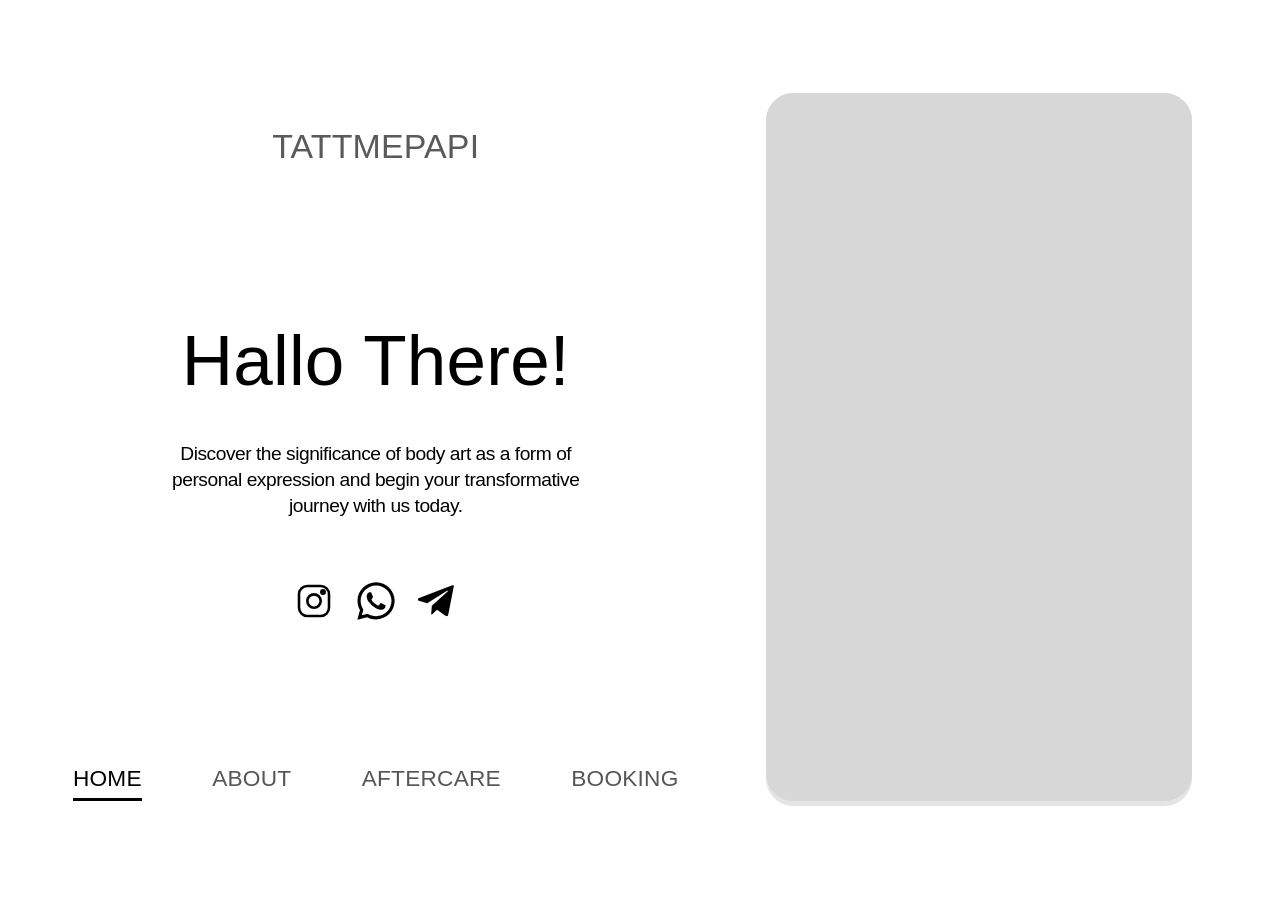
==== index.html @ da19a178 "layout" ====
<!DOCTYPE html>
<html lang="en">
<head>
  <meta charset="UTF-8" />
  <meta name="viewport" content="width=device-width, initial-scale=1" />

  <title>TATTMEPAPI | Tattoo Studio</title>

  <meta
    name="description"
    content="TAT TME PAPI — Tattoo studio. Discover body art as a form of personal expression."
  />

  <!-- Fonts: heading/body -->
  <link rel="preconnect" href="https://fonts.googleapis.com">
  <link rel="preconnect" href="https://fonts.gstatic.com" crossorigin>

  <link
    href="https://fonts.googleapis.com/css2?family=Inter:wght@400;500;600;700;800;900&family=Oswald:wght@500;600;700&display=swap"
    rel="stylesheet"
  >

  <link rel="stylesheet" href="styles/main.css" />
  <link rel="stylesheet" href="styles/mobile.css">
</head>

<body>
  <main class="home-page">
    <section class="home-layout">
      <!-- Left content -->
      <div class="home-content">
        <p class="brand-name">TATTMEPAPI</p>

        <div class="home-copy">
          <h1>
            Hallo There!
          </h1>

          <p class="intro-text">
            Discover the significance of body art as a form of<br class="desktop-break">
            personal expression and begin your transformative<br class="desktop-break">
            journey with us today.
          </p>

          <div class="social-links" aria-label="Social media links">
            <!-- Replace the placeholder links with real accounts -->
            <a
              href="https://instagram.com/tattmepapi"
              target="_blank"
              rel="noopener"
              aria-label="Visit TATTMEPAPI on Instagram"
            >
              <svg viewBox="0 0 24 24" aria-hidden="true">
                <rect x="3" y="3" width="18" height="18" rx="5"></rect>
                <circle cx="12" cy="12" r="4"></circle>
                <circle cx="17.4" cy="6.6" r="1"></circle>
              </svg>
            </a>

<a
  href="https://wa.me/6580715440"
  target="_blank"
  rel="noopener"
  aria-label="Message TATTMEPAPI on WhatsApp"
>
  <img
    class="social-icon-image whatsapp-image"
    src="svg/whatsapp-svgrepo-com.svg"
    alt=""
  />
</a>

            <a
              href="https://t.me/papisonlyfans"
              target="_blank"
              rel="noopener"
              aria-label="Message TATTMEPAPI on Telegram"
            >
              <svg viewBox="0 0 24 24" aria-hidden="true">
                <path d="M21.4 3.6 18.2 20c-.2 1.1-.8 1.4-1.7.9l-5.1-3.7-2.5 2.4c-.3.3-.5.5-1 .5l.4-5.2 9.5-8.6c.4-.4-.1-.6-.6-.3L5.5 13.4.5 11.8c-1.1-.4-1.1-1.1.2-1.6L20.2 2.7c.9-.3 1.7.2 1.2.9Z"></path>
              </svg>
            </a>
          </div>
        </div>

        <nav class="home-nav" aria-label="Main navigation">
          <a class="active" href="index.html">Home</a>
          <a href="about.html">About</a>
          <a href="aftercare.html">Aftercare</a>
          <a href="booking.html">Booking</a>
        </nav>
      </div>

      <!-- Right video -->
      <div class="video-card">
        <video
          id="tattooVideo"
          class="tattoo-video"
          autoplay
          muted
          loop
          playsinline
          poster="images/video-poster.jpg"
        >
          <source src="videos/tattooing.mp4" type="video/mp4" />
          Your browser does not support embedded videos.
        </video>
      </div>
    </section>
  </main>

  <dialog class="nz-notice" id="nzNotice" aria-labelledby="nzNoticeTitle">
  <div class="nz-notice-inner">
    <form method="dialog">
      <button class="nz-notice-close" type="submit" aria-label="Close notice">
        &times;
      </button>
    </form>

    <p class="nz-notice-label">A little update</p>
    <h2 id="nzNoticeTitle">Hi from New Zealand!</h2>

    <p>
      Hi guys! I am in New Zealand right now! Probably playing with sheep,
      eating meat pies, and finally separating myself from the distractions
      I have back at home — aka my 2.5k hours of playing Overwatch on Moira
      alone. Hopefully I’ll be a better person with more willpower and
      self-control when I come back lolol.
    </p>

    <p>
      <strong>Bookings will open in June 2027.</strong> Please keep a lookout
      then! Meanwhile, if y’all would like to get tattooed, please check out
      my studio artists:
    </p>

    <div class="nz-notice-artists">
      <a href="https://www.instagram.com/dayahisdead?igsh=MThib3ZqdHM1bGdjdQ=="
         target="_blank" rel="noopener noreferrer">@dayahisdead</a>
      <a href="https://www.instagram.com/est.tart?igsh=MzVtYmZhOXJqazhs"
         target="_blank" rel="noopener noreferrer">@est.tart</a>
      <a href="https://www.instagram.com/ronsoon.tattoo?igsh=MW1nbnphbWJlaTM1MQ=="
         target="_blank" rel="noopener noreferrer">@ronsoon.tattoo</a>
    </div>

    <form method="dialog">
      <button class="nz-notice-done" type="submit">Got it</button>
    </form>
  </div>
</dialog>

  <script src="scripts/main.js"></script>
<script>
  const nzNotice = document.getElementById("nzNotice");
  const navigation = performance.getEntriesByType("navigation")[0];

  if (nzNotice && navigation?.type === "reload") {
    nzNotice.showModal();
  }
</script>
</body>
</html>
---- styles/main.css ----
:root {
  --page-bg: #fff;
  --black: #000;
  --dark-grey: #5a5a5a;
  --nav-grey: #565656;
  --canvas-width: 1920px;
}

* {
  box-sizing: border-box;
}

html,
body {
  min-width: 320px;
  min-height: 100%;
  margin: 0;
}

body {
  overflow-x: hidden;
  background: var(--page-bg);
  color: var(--black);
  font-family: "DM Sans", Arial, sans-serif;
  -webkit-font-smoothing: antialiased;
}

/* HOME PAGE */

.home-page {
  width: 100%;
  min-height: 100vh;
}

.home-layout {
  display: grid;
  grid-template-columns: 925fr 700fr;
  column-gap: 130px;
  width: min(100%, var(--canvas-width));
  min-height: 100vh;
  margin: 0 auto;
  padding:
    clamp(42px, 5.8vh, 63px)
    clamp(40px, 5.7vw, 110px)
    clamp(48px, 6.5vh, 70px);
}

.home-content {
  display: grid;
  grid-template-rows: auto 1fr auto;
  align-items: start;
  min-width: 0;
  padding: 78px 0 52px;
  text-align: center;
}

.brand-name,
.home-nav,
.home-nav a {
  font-family: "Anton", Impact, sans-serif;
  font-weight: 400;
  text-transform: uppercase;
}

.brand-name {
  justify-self: center;
  margin: 0;
  color: var(--dark-grey);
  font-size: clamp(2rem, 2.65vw, 3rem);
  letter-spacing: 0.005em;
  line-height: 1;
}

.home-copy {
  align-self: center;
  justify-self: center;
  width: 100%;
  margin-top: 48px;
  transform: translateY(-4px);
}

.home-copy h1 {
  margin: 0;
  color: var(--black);
  font-family: "Anton", Impact, sans-serif;
  font-size: clamp(4.1rem, 5.55vw, 6.85rem);
  font-weight: 400;
  letter-spacing: 0.003em;
  line-height: 0.88;
}

.intro-text {
  max-width: 780px;
  margin: 48px auto 0;
  color: var(--black);
  font-size: clamp(1.2rem, 1.48vw, 1.8rem);
  letter-spacing: -0.025em;
  line-height: 1.36;
}

.social-links {
  display: flex;
  align-items: center;
  justify-content: center;
  gap: 22px;
  margin-top: 62px;
}

.social-links a {
  display: inline-grid;
  width: 40px;
  height: 40px;
  flex: 0 0 40px;
  place-items: center;
  color: var(--black);
  text-decoration: none;
  transition: opacity 0.2s ease, transform 0.2s ease;
}

.social-links a:hover {
  opacity: 0.62;
  transform: translateY(-3px);
}

.social-links svg,
.social-links img {
  display: block;
  width: 100%;
  height: 100%;
  object-fit: contain;
}

.social-links svg {
  fill: none;
  stroke: currentColor;
  stroke-linecap: round;
  stroke-linejoin: round;
  stroke-width: 1.55;
}

.social-links a:last-child svg {
  fill: currentColor;
  stroke: none;
}

.home-nav {
  display: flex;
  align-items: center;
  justify-content: center;
  gap: clamp(44px, 5.5vw, 108px);
  width: 100%;
  padding-top: 20px;
}

.home-nav a {
  position: relative;
  color: var(--nav-grey);
  font-size: clamp(1.32rem, 1.77vw, 2.15rem);
  letter-spacing: 0.01em;
  line-height: 1;
  text-decoration: none;
  transition: color 0.2s ease;
}

.home-nav a:hover,
.home-nav a.active {
  color: var(--black);
}

.home-nav a::after {
  position: absolute;
  right: 0;
  bottom: -11px;
  left: 0;
  height: 3px;
  background: currentColor;
  content: "";
  opacity: 0;
  transform: scaleX(0);
}

.home-nav a.active::after {
  opacity: 1;
  transform: scaleX(1);
}

.video-card {
  align-self: center;
  width: 100%;
  height: min(78.7vh, 850px);
  min-height: 650px;
  overflow: hidden;
  border-radius: 27px;
  background: #d7d7d7;
  box-shadow: 0 5px 0 rgba(0, 0, 0, 0.1);
}

.tattoo-video {
  display: block;
  width: 100%;
  height: 100%;
  object-fit: cover;
  object-position: center;
  filter: grayscale(1) contrast(0.98) brightness(1.08);
}

/* ABOUT PAGE */

.about-page {
  background: #fff;
}

.about-hero {
  min-height: 100vh;
  padding: 84px 0 105px;
}

.about-container {
  width: min(100% - 184px, 1735px);
  margin: 0 auto;
}

.about-top-row {
  display: flex;
  align-items: flex-start;
  justify-content: space-between;
  gap: 60px;
}

.about-top-row h1,
.about-nav a,
.portfolio-tab {
  font-family: "Anton", Impact, sans-serif;
  font-weight: 400;
  text-transform: uppercase;
}

.about-top-row h1 {
  margin: 0;
  font-size: clamp(4rem, 5.15vw, 6.2rem);
  letter-spacing: 0.03em;
  line-height: 0.92;
}

.about-nav {
  display: flex;
  align-items: center;
  gap: clamp(31px, 3.15vw, 60px);
  padding-top: 5px;
}

.about-nav a {
  position: relative;
  color: #575757;
  font-size: clamp(1.24rem, 1.53vw, 1.83rem);
  letter-spacing: 0.01em;
  line-height: 1;
  text-decoration: none;
}

.about-nav a:hover,
.about-nav a.active {
  color: #000;
}

.about-nav a.active::after {
  position: absolute;
  right: 0;
  bottom: -10px;
  left: 0;
  height: 3px;
  background: currentColor;
  content: "";
}

.about-grid {
  display: grid;
  grid-template-columns: minmax(0, 808px) minmax(0, 808px);
  justify-content: space-between;
  gap: clamp(50px, 4.7vw, 90px);
  margin-top: clamp(80px, 8.2vh, 89px);
}

.about-image-wrap {
  width: 100%;
  aspect-ratio: 1 / 0.875;
  overflow: hidden;
  border-radius: 31px;
  background: #dedede;
}

.about-image-wrap img {
  display: block;
  width: 100%;
  height: 100%;
  object-fit: cover;
  object-position: center;
}

.about-text-card {
  display: flex;
  min-height: 100%;
  flex-direction: column;
  justify-content: space-between;
  padding: 60px 69px 47px;
  border: 3px solid #000000;
  border-radius: 31px;
  background: #fff;
}

.about-text-content h2 {
  margin: 0;
  color: #5a5a5a;
  font-size: clamp(1.6rem, 2.03vw, 2.45rem);
  font-weight: 700;
  letter-spacing: -0.035em;
  line-height: 1.2;
}

.about-text-content h3 {
  margin: clamp(72px, 8.2vh, 89px) 0 19px;
  color: #5a5a5a;
  font-size: clamp(1.3rem, 1.48vw, 1.78rem);
  font-weight: 700;
  letter-spacing: -0.035em;
  line-height: 1.2;
}

.about-text-content p {
  max-width: 620px;
  margin: 0;
  color: #080808;
  font-size: clamp(1.2rem, 1.54vw, 1.86rem);
  letter-spacing: -0.035em;
  line-height: 1.3;
}

.about-social-links {
  display: flex;
  align-items: center;
  align-self: flex-end;
  gap: 24px;
  margin-top: 38px;
}

.about-social-links a {
  display: inline-grid;
  width: clamp(31px, 2.25vw, 43px);
  height: clamp(31px, 2.25vw, 43px);
  flex: 0 0 auto;
  place-items: center;
  color: #000;
  text-decoration: none;
  transition: opacity 0.2s ease, transform 0.2s ease;
}

.about-social-links a:hover {
  opacity: 0.64;
  transform: translateY(-3px);
}

.about-social-links svg,
.about-social-links img {
  display: block;
  width: 100%;
  height: 100%;
  object-fit: contain;
}

.about-social-links svg {
  fill: none;
  stroke: currentColor;
  stroke-linecap: round;
  stroke-linejoin: round;
  stroke-width: 1.8;
}

.about-social-links .telegram-icon {
  fill: currentColor;
  stroke: none;
}

/* PORTFOLIO */

.portfolio-section {
  min-height: 100vh;
  padding: 78px 0 150px;
  background: #fff;
}

.portfolio-container {
  width: min(100% - 245px, 1368px);
  margin: 0 auto;
}

.portfolio-tabs {
  display: flex;
  align-items: center;
  gap: clamp(54px, 6.5vw, 125px);
  margin-bottom: clamp(94px, 10.4vh, 112px);
}

.portfolio-tab {
  position: relative;
  padding: 0;
  border: 0;
  background: transparent;
  color: #5a5a5a;
  cursor: pointer;
  font-size: clamp(1.45rem, 1.85vw, 2.2rem);
  letter-spacing: 0.01em;
  line-height: 1;
}

.portfolio-tab:hover,
.portfolio-tab.active {
  color: #000;
}

.portfolio-tab.active::after {
  position: absolute;
  right: 0;
  bottom: -11px;
  left: 0;
  height: 3px;
  background: currentColor;
  content: "";
}

.portfolio-grid {
  display: grid;
  grid-template-columns: repeat(4, minmax(0, 1fr));
  column-gap: clamp(34px, 4.1vw, 79px);
  row-gap: clamp(56px, 6.8vh, 73px);
  width: 100%;
}

.portfolio-card {
  aspect-ratio: 1 / 1.03;
  overflow: hidden;
  border-radius: 31px;
  background: #e7e7e7;
}

.portfolio-card.is-hidden {
  display: none;
}

.portfolio-open {
  display: block;
  width: 100%;
  height: 100%;
  padding: 0;
  border: 0;
  background: transparent;
  cursor: zoom-in;
}

.portfolio-open img {
  display: block;
  width: 100%;
  height: 100%;
  object-fit: cover;
  transition: transform 0.35s ease;
}

.portfolio-open:hover img {
  transform: scale(1.045);
}

.portfolio-open:focus-visible {
  outline: 3px solid #000000;
  outline-offset: -3px;
}

.portfolio-empty-message {
  margin: 70px 0 0;
  color: #5a5a5a;
  font-size: 1.2rem;
  text-align: center;
}

/* CLEAN, SMALLER POP-UP */

.portfolio-lightbox {
  position: fixed;
  width: fit-content;
  max-width: min(760px, calc(100vw - 48px));
  max-height: calc(100vh - 80px);
  margin: auto;
  padding: 0;
  border: 0;
  border-radius: 16px;
  background: transparent;
  overflow: visible;
  box-shadow: 0 20px 70px rgba(0, 0, 0, 0.45);
}

.portfolio-lightbox:not([open]) {
  display: none;
}

.portfolio-lightbox::backdrop {
  background: rgba(0, 0, 0, 0.82);
  backdrop-filter: blur(3px);
}

.portfolio-lightbox > img {
  display: block;
  width: auto;
  max-width: min(760px, calc(100vw - 48px));
  height: auto;
  max-height: calc(100vh - 80px);
  border-radius: 16px;
  object-fit: contain;
}

.portfolio-lightbox-close {
  position: absolute;
  z-index: 1;
  top: 12px;
  right: 12px;
  display: grid;
  width: 42px;
  height: 42px;
  place-items: center;
  padding: 0;
  border: 0;
  border-radius: 50%;
  background: rgba(0, 0, 0, 0.78);
  color: #fff;
  cursor: pointer;
  font: 32px/1 Arial, sans-serif;
}

.portfolio-lightbox-close:hover {
  background: #000;
}

.portfolio-lightbox-close:focus-visible {
  outline: 3px solid #fff;
  outline-offset: 3px;
}

body.lightbox-open {
  overflow: hidden;
}



/* =========================================================
   AFTERCARE PAGE
   ========================================================= */

.aftercare-page {
  min-height: 100vh;
  background: #ffffff;
  color: #000000;
}

.aftercare-hero {
  min-height: 100vh;
  padding: 62px 0 110px;
}

.aftercare-page-header {
  display: flex;
  align-items: flex-start;
  justify-content: space-between;
  gap: 60px;
  width: min(100% - 62px, 1725px);
  margin: 0 auto;
}

.aftercare-page-header h1,
.aftercare-nav a {
  font-family: "Anton", Impact, sans-serif;
  font-weight: 400;
  text-transform: uppercase;
}

.aftercare-page-header h1 {
  margin: 0;
  color: #000;
  font-size: clamp(4.1rem, 5.2vw, 6.3rem);
  letter-spacing: 0.02em;
  line-height: 0.9;
}

.aftercare-nav {
  display: flex;
  align-items: center;
  gap: clamp(31px, 3.15vw, 60px);
  padding-top: 5px;
}

.aftercare-nav a {
  position: relative;
  color: #575757;
  font-size: clamp(1.24rem, 1.53vw, 1.83rem);
  letter-spacing: 0.01em;
  line-height: 1;
  text-decoration: none;
}

.aftercare-nav a:hover,
.aftercare-nav a.active {
  color: #000;
}

.aftercare-nav a.active::after {
  position: absolute;
  right: 0;
  bottom: -10px;
  left: 0;
  height: 3px;
  background: currentColor;
  content: "";
}

/* Same centred width from your Canva reference */
.aftercare-container {
  width: min(100% - 540px, 1220px);
  margin: clamp(110px, 11.7vh, 126px) auto 0;
}

.aftercare-item {
  border-top: 3px solid #111111;
}

.aftercare-item:last-child {
  border-bottom: 3px solid #111111;
}

.aftercare-item summary {
  display: flex;
  align-items: center;
  justify-content: space-between;
  gap: 30px;
  min-height: 152px;
  padding: 28px 23px;
  color: #000;
  cursor: pointer;
  font-family: "DM Sans", Arial, sans-serif;
  font-size: clamp(2rem, 2.5vw, 3rem);
  font-weight: 700;
  letter-spacing: -0.04em;
  list-style: none;
}

.aftercare-item summary::-webkit-details-marker {
  display: none;
}

/* Custom + symbol */
.accordion-icon {
  position: relative;
  display: block;
  width: 50px;
  height: 50px;
  flex: 0 0 50px;
}

.accordion-icon::before,
.accordion-icon::after {
  position: absolute;
  top: 50%;
  left: 50%;
  width: 46px;
  height: 2px;
  background: #111;
  content: "";
  transform: translate(-50%, -50%);
}

.accordion-icon::after {
  transform: translate(-50%, -50%) rotate(90deg);
  transition: transform 0.2s ease;
}

/* Open section uses − rather than + */
.aftercare-item[open] .accordion-icon::after {
  transform: translate(-50%, -50%) rotate(0deg);
}

.aftercare-item[open] summary {
  min-height: 144px;
}

.aftercare-content {
  max-width: 1080px;
  margin: 0 auto;
  padding: 2px 75px 96px;
  text-align: center;
}

.aftercare-content p {
  margin: 0 auto 28px;
  color: #090909;
  font-family: "DM Sans", Arial, sans-serif;
  font-size: clamp(1.14rem, 1.45vw, 1.73rem);
  font-weight: 400;
  letter-spacing: -0.035em;
  line-height: 1.12;
}

.aftercare-content p:last-child {
  margin-bottom: 0;
}

.aftercare-content strong {
  font-weight: 700;
  text-decoration: underline;
  text-decoration-thickness: 2px;
  text-underline-offset: 3px;
}

.aftercare-content .aftercare-important {
  max-width: 720px;
  color: #000;
  font-weight: 700;
  text-decoration: underline;
  text-decoration-thickness: 2px;
  text-underline-offset: 4px;
}

/* Aftercare responsive */
@media (max-width: 1450px) {
  .aftercare-container {
    width: min(100% - 180px, 1050px);
  }
}

@media (max-width: 1000px) {
  .aftercare-hero {
    min-height: auto;
    padding: 48px 0 80px;
  }

  .aftercare-page-header {
    flex-direction: column;
    gap: 28px;
    width: min(100% - 48px, 720px);
  }

  .aftercare-nav {
    flex-wrap: wrap;
    gap: 20px 30px;
    padding: 0;
  }

  .aftercare-nav a {
    font-size: 1.1rem;
  }

  .aftercare-container {
    width: min(100% - 48px, 720px);
    margin-top: 68px;
  }

  .aftercare-item summary {
    min-height: 112px;
    padding: 24px 15px;
    font-size: 2rem;
  }

  .aftercare-content {
    padding: 0 40px 64px;
  }
}

@media (max-width: 560px) {
  .aftercare-page-header,
  .aftercare-container {
    width: min(100% - 36px, 500px);
  }

  .aftercare-page-header h1 {
    font-size: 3.6rem;
  }

  .aftercare-nav {
    gap: 15px 21px;
  }

  .aftercare-nav a {
    font-size: 0.96rem;
  }

  .aftercare-nav a.active::after {
    bottom: -7px;
    height: 2px;
  }

  .aftercare-container {
    margin-top: 46px;
  }

  .aftercare-item {
    border-top-width: 2px;
  }

  .aftercare-item:last-child {
    border-bottom-width: 2px;
  }

  .aftercare-item summary {
    min-height: 88px;
    padding: 18px 10px;
    font-size: 1.45rem;
  }

  .accordion-icon {
    width: 31px;
    height: 31px;
    flex-basis: 31px;
  }

  .accordion-icon::before,
  .accordion-icon::after {
    width: 28px;
    height: 2px;
  }

  .aftercare-content {
    padding: 3px 10px 43px;
  }

  .aftercare-content p {
    margin-bottom: 20px;
    font-size: 1rem;
    line-height: 1.35;
  }
}


/* =========================================================
   BOOKING PAGE
   ========================================================= */

.booking-page {
  background: #fff;
  color: #000;
  overflow: hidden;
}

.booking-page-header {
  display: flex;
  align-items: flex-start;
  justify-content: space-between;
  gap: 60px;
  width: min(100% - 92px, 1710px);
  margin: 0 auto;
  padding-top: 62px;
}

.booking-page-header h1,
.booking-nav a,
.booking-step-number,
.booking-contact-copy h2 {
  font-family: "Anton", Impact, sans-serif;
  font-weight: 400;
  text-transform: uppercase;
}

.booking-page-header h1 {
  margin: 0;
  font-size: clamp(4rem, 5.25vw, 6.35rem);
  letter-spacing: 0.02em;
  line-height: 0.9;
}

.booking-nav {
  display: flex;
  align-items: center;
  gap: clamp(31px, 3.15vw, 60px);
  padding-top: 7px;
}

.booking-nav a {
  position: relative;
  color: #575757;
  font-size: clamp(1.24rem, 1.53vw, 1.83rem);
  letter-spacing: 0.01em;
  line-height: 1;
  text-decoration: none;
}

.booking-nav a:hover,
.booking-nav a.active {
  color: #000;
}

.booking-nav a.active::after {
  position: absolute;
  right: 0;
  bottom: -10px;
  left: 0;
  height: 3px;
  background: currentColor;
  content: "";
}

/* Hero */
.booking-hero-section {
  min-height: 100vh;
  padding-bottom: 90px;
}

.booking-hero-layout {
  display: grid;
  grid-template-columns: minmax(0, 940px) minmax(360px, 620px);
  align-items: center;
  justify-content: space-between;
  gap: clamp(60px, 6vw, 115px);
  width: min(100% - 92px, 1710px);
  margin: clamp(95px, 10vh, 108px) auto 0;
}

.booking-intro-card {
  min-height: 515px;
  padding: 48px 38px 58px;
  border: 3px solid #000000;
  border-radius: 31px;
}

.booking-intro-card h2 {
  margin: 0 0 43px;
  color: #5c5c5c;
  font-size: clamp(2.15rem, 3.05vw, 3.7rem);
  font-weight: 700;
  letter-spacing: -0.04em;
  line-height: 1.1;
}

.booking-intro-card p {
  max-width: 825px;
  margin: 0;
  font-size: clamp(1.35rem, 2vw, 2.5rem);
  letter-spacing: -0.035em;
  line-height: 1.24;
}

.booking-button-row {
  display: flex;
  flex-wrap: wrap;
  gap: 36px;
  margin-top: 46px;
}

.booking-contact-button {
  display: inline-flex;
  align-items: center;
  justify-content: center;
  min-width: 320px;
  min-height: 81px;
  padding: 16px 34px;
  border-radius: 999px;
  color: #fff;
  font-size: clamp(1.35rem, 2vw, 2.35rem);
  font-weight: 700;
  letter-spacing: -0.03em;
  text-decoration: none;
  transition: transform 0.2s ease, opacity 0.2s ease;
}

.booking-contact-button:hover {
  opacity: 0.88;
  transform: translateY(-3px);
}

.whatsapp-button {
  background: #28513f;
}

.telegram-button {
  background: #2d6170;
}

.booking-hero-image {
  height: min(69vh, 707px);
  min-height: 500px;
  overflow: hidden;
  border-radius: 31px;
  background: #e6e6e6;
}

.booking-hero-image img {
  display: block;
  width: 100%;
  height: 100%;
  object-fit: cover;
}

/* Shared two-column process layouts */
.booking-process-section,
.booking-pricing-section,
.booking-deposit-section,
.booking-policy-section,
.booking-consent-section,
.booking-payment-section {
  padding: 100px 0;
}

.booking-process-layout,
.booking-pricing-layout,
.booking-deposit-layout,
.booking-policy-layout,
.booking-consent-layout,
.booking-payment-layout {
  display: grid;
  grid-template-columns: minmax(0, 620px) minmax(0, 930px);
  align-items: center;
  justify-content: space-between;
  gap: clamp(70px, 10vw, 210px);
  width: min(100% - 150px, 1690px);
  margin: 0 auto;
}

.booking-step-intro h2 {
  margin: 0 0 115px;
  font-size: clamp(3.7rem, 5.4vw, 6.5rem);
  font-weight: 700;
  letter-spacing: -0.05em;
  line-height: 0.92;
}

.booking-step-number {
  display: block;
  margin-bottom: 52px;
  font-size: clamp(4rem, 5.25vw, 6.35rem);
  line-height: 0.8;
}

.booking-step-intro h3 {
  margin: 0 0 39px;
  font-size: clamp(1.9rem, 2.65vw, 3.2rem);
  font-weight: 700;
  letter-spacing: -0.04em;
  line-height: 1.05;
}

.booking-step-intro > p {
  max-width: 610px;
  margin: 0;
  font-size: clamp(1.25rem, 1.8vw, 2.15rem);
  letter-spacing: -0.035em;
  line-height: 1.32;
}

/* Booking template */
.booking-template-card {
  overflow: hidden;
  border: 3px solid #000000;
  border-radius: 31px;
}

.booking-template-card h3 {
  margin: 0;
  padding: 33px 30px 27px;
  border-bottom: 3px solid #111;
  font-size: clamp(1.8rem, 2.4vw, 3rem);
  font-weight: 700;
  letter-spacing: -0.035em;
  text-align: center;
}

.booking-template-content {
  padding: 48px 75px 55px;
}

.booking-template-content p {
  display: grid;
  gap: 0;
  margin: 0 0 28px;
  font-size: clamp(1.2rem, 1.65vw, 2rem);
  letter-spacing: -0.035em;
  line-height: 1.14;
}

.booking-template-content p:last-child {
  margin-bottom: 0;
}

.booking-template-content em {
  font-size: 0.73em;
  font-weight: 400;
}

/* Pricing cards */
.booking-pricing-layout {
  grid-template-columns: minmax(0, 830px) minmax(0, 625px);
  align-items: center;
}

.pricing-card-stack,
.deposit-card-stack,
.consent-card-stack {
  display: grid;
  gap: 26px;
}

.rate-card {
  min-height: 210px;
  padding: 50px;
  border-radius: 31px;
}

.rate-card h3 {
  margin: 0 0 18px;
  font-size: clamp(1.7rem, 2.45vw, 2.95rem);
  font-weight: 700;
  letter-spacing: -0.04em;
  line-height: 1.05;
}

.rate-card p {
  margin: 0;
  font-size: clamp(1.35rem, 2vw, 2.4rem);
  letter-spacing: -0.035em;
  line-height: 1.27;
}

.rate-card-dark {
  background: #606060;
  color: #fff;
}

.rate-card-light {
  border: 3px solid #111;
  background: #fff;
  color: #000;
  text-align: center;
}

.pricing-intro {
  align-self: center;
}

/* Deposit */
.booking-deposit-layout {
  grid-template-columns: minmax(0, 580px) minmax(0, 765px);
  align-items: start;
}

.deposit-card-stack .rate-card {
  min-height: 206px;
  padding: 42px 45px;
}

.deposit-note,
.medical-note {
  display: flex;
  align-items: flex-end;
  gap: 25px;
  margin-top: 180px;
}

.note-icon {
  display: inline-grid;
  width: 58px;
  height: 58px;
  flex: 0 0 58px;
  place-items: center;
  border: 4px solid #000;
  border-radius: 50%;
  font-size: 2.8rem;
  font-weight: 700;
  line-height: 1;
}

.deposit-note p,
.medical-note p {
  margin: 0;
  font-size: clamp(0.83rem, 1vw, 1.2rem);
  font-style: italic;
  letter-spacing: -0.025em;
  line-height: 1.35;
}

/* Accordion shared styles */
.booking-policy-layout,
.booking-payment-layout {
  grid-template-columns: minmax(0, 930px) minmax(0, 600px);
  align-items: start;
}

.booking-accordion-item {
  border-top: 3px solid #111;
}

.booking-accordion-item:last-child {
  border-bottom: 3px solid #111;
}

.booking-accordion-item summary {
  display: flex;
  align-items: center;
  justify-content: space-between;
  gap: 30px;
  min-height: 137px;
  padding: 24px 23px;
  cursor: pointer;
  font-size: clamp(1.6rem, 2.45vw, 2.95rem);
  font-weight: 700;
  letter-spacing: -0.04em;
  line-height: 1.1;
  list-style: none;
}

.booking-accordion-item summary::-webkit-details-marker {
  display: none;
}

.booking-accordion-icon {
  position: relative;
  display: block;
  width: 50px;
  height: 50px;
  flex: 0 0 50px;
}

.booking-accordion-icon::before,
.booking-accordion-icon::after {
  position: absolute;
  top: 50%;
  left: 50%;
  width: 46px;
  height: 2px;
  background: #111;
  content: "";
  transform: translate(-50%, -50%);
}

.booking-accordion-icon::after {
  transform: translate(-50%, -50%) rotate(90deg);
  transition: transform 0.2s ease;
}

.booking-accordion-item[open] .booking-accordion-icon::after {
  transform: translate(-50%, -50%) rotate(0deg);
}

.booking-accordion-content {
  max-width: 800px;
  margin: 0 auto;
  padding: 24px 45px 100px;
  text-align: center;
}

.booking-accordion-content p {
  margin: 0 0 24px;
  font-size: clamp(1.15rem, 1.62vw, 1.95rem);
  letter-spacing: -0.035em;
  line-height: 1.2;
}

.booking-accordion-content p:last-child {
  margin-bottom: 0;
}

.booking-accordion-content strong {
  font-weight: 700;
  text-decoration: underline;
  text-decoration-thickness: 2px;
  text-underline-offset: 3px;
}

/* Consent */
.booking-consent-layout {
  grid-template-columns: minmax(0, 570px) minmax(0, 1070px);
  align-items: center;
}

.consent-card {
  padding: 34px 31px;
  border-radius: 31px;
}

.consent-card h3 {
  margin: 0 0 36px;
  font-size: clamp(1.65rem, 2.4vw, 2.9rem);
  font-weight: 700;
  letter-spacing: -0.04em;
}

.consent-card p {
  margin: 0 0 30px;
  font-size: clamp(1.05rem, 1.55vw, 1.85rem);
  letter-spacing: -0.035em;
  line-height: 1.28;
}

.consent-card p:last-child {
  margin-bottom: 0;
}

.consent-card-dark {
  background: #606060;
  color: #fff;
}

.consent-card-light {
  border: 3px solid #111;
  background: #fff;
}

/* Payment */
.payment-content,
.grabpay-content {
  padding: 24px 54px 80px;
}

.paynow-content {
  display: grid;
  grid-template-columns: 1fr auto;
  align-items: center;
  gap: 42px;
}

.paynow-content > p {
  max-width: 400px;
  margin: 0;
  font-size: clamp(1.2rem, 1.75vw, 2.1rem);
  letter-spacing: -0.035em;
  line-height: 1.33;
}

.paynow-qr-wrap {
  display: grid;
  justify-items: center;
  gap: 12px;
}

.paynow-qr-wrap img {
  width: 235px;
  height: 235px;
  object-fit: contain;
}

.paynow-qr-wrap span {
  padding: 8px 24px;
  border: 3px solid #111;
  border-radius: 999px;
  font-size: 1.3rem;
  font-weight: 700;
}

.grabpay-intro-text {
  max-width: 750px;
  margin: 0 0 50px;
  font-size: clamp(1.2rem, 1.7vw, 2.05rem);
  letter-spacing: -0.035em;
  line-height: 1.3;
}

.grabpay-warning-text {
  max-width: 890px;
  margin: 0 0 44px;
  font-size: clamp(0.95rem, 1.25vw, 1.5rem);
  font-style: italic;
  letter-spacing: -0.025em;
  line-height: 1.38;
}

.grabpay-options {
  display: grid;
  grid-template-columns: repeat(2, minmax(0, 1fr));
  gap: 28px;
}

.grabpay-option {
  overflow: hidden;
  border: 3px solid #111;
  border-radius: 28px;
}

.grabpay-option > h3,
.grabpay-option > h4,
.grabpay-option > p {
  margin-right: 36px;
  margin-left: 36px;
}

.grabpay-option > h3 {
  margin-top: 31px;
  margin-bottom: 34px;
  font-size: 2.2rem;
}

.grabpay-option > h4 {
  margin-bottom: 39px;
  font-size: 1.6rem;
  font-style: italic;
  font-weight: 500;
  line-height: 1.2;
}

.grabpay-option > p {
  margin-bottom: 35px;
  font-size: 1.35rem;
  letter-spacing: -0.03em;
  line-height: 1.33;
}

.grabpay-example {
  border-top: 3px solid #111;
}

.grabpay-example > p {
  margin: 0;
  padding: 26px 28px;
  border-bottom: 2px solid #999;
  font-size: 1.25rem;
  text-align: center;
}

.grabpay-example > div {
  display: grid;
  grid-template-columns: 1fr 1fr;
  gap: 14px;
  align-items: center;
  min-height: 100px;
  padding: 16px 24px;
  border-bottom: 2px solid #999;
  font-size: 1.1rem;
  text-align: center;
}

.grabpay-example > div:last-child {
  border-bottom: 0;
}

.grabpay-example strong {
  font-size: 1.25rem;
}

/* Final contact */
.booking-contact-section {
  min-height: 100vh;
  padding: 150px 0 90px;
}

.booking-contact-layout {
  display: grid;
  grid-template-columns: minmax(0, 950px) minmax(420px, 555px);
  align-items: center;
  justify-content: space-between;
  gap: 90px;
  width: min(100% - 180px, 1620px);
  margin: 0 auto;
}

.booking-contact-copy {
  text-align: center;
}

.booking-contact-copy h2 {
  margin: 0 0 64px;
  font-size: clamp(4rem, 6.4vw, 7.7rem);
  letter-spacing: -0.015em;
  line-height: 1.05;
}

.booking-contact-copy p {
  max-width: 930px;
  margin: 0 auto;
  font-size: clamp(1.55rem, 2.5vw, 3rem);
  letter-spacing: -0.04em;
  line-height: 1.24;
}

.booking-contact-actions {
  display: grid;
  justify-items: stretch;
  gap: 42px;
}

.booking-contact-actions .booking-contact-button {
  width: 100%;
  min-width: 0;
  min-height: 118px;
  font-size: clamp(2rem, 3vw, 3.6rem);
}

.booking-social-links {
  display: flex;
  align-items: center;
  justify-content: flex-end;
  gap: 22px;
  margin-top: 120px;
}

.booking-social-links a {
  display: inline-grid;
  width: 42px;
  height: 42px;
  place-items: center;
  color: #000;
  text-decoration: none;
}

.booking-social-links svg,
.booking-social-links img {
  display: block;
  width: 100%;
  height: 100%;
  object-fit: contain;
}

.booking-social-links svg {
  fill: none;
  stroke: currentColor;
  stroke-linecap: round;
  stroke-linejoin: round;
  stroke-width: 1.8;
}

.booking-social-links .telegram-icon {
  fill: currentColor;
  stroke: none;
}

/* =========================================================
   Smaller desktop scale — About, Aftercare, Booking only
   Home page is not affected
   ========================================================= */

@media (min-width: 1001px) {
  /* Page titles and navigation */
  .about-top-row h1,
  .aftercare-page-header h1,
  .booking-page-header h1 {
    font-size: clamp(3.5rem, 4vw, 4.8rem);
  }

  .about-nav a,
  .aftercare-nav a,
  .booking-nav a {
    font-size: clamp(1rem, 1.15vw, 1.35rem);
  }

  /* ABOUT */
  .about-hero {
    min-height: auto;
    padding: 60px 0 90px;
  }

  .about-container {
    width: min(calc(100% - 100px), 1400px);
  }

  .about-grid {
    grid-template-columns: minmax(0, 1fr) minmax(0, 1fr);
    gap: 55px;
    margin-top: 70px;
  }

  .about-image-wrap,
  .about-text-card {
    border-radius: 24px;
  }

  .about-text-card {
    padding: 38px;
  }

  .about-text-content h2 {
    font-size: clamp(1.35rem, 1.6vw, 1.9rem);
  }

  .about-text-content h3 {
    margin-top: 48px;
    font-size: clamp(1.1rem, 1.3vw, 1.5rem);
  }

  .about-text-content p {
    font-size: clamp(1rem, 1.17vw, 1.35rem);
    line-height: 1.4;
  }

  .about-social-links a {
    width: 34px;
    height: 34px;
  }

  .portfolio-section {
    min-height: auto;
    padding: 65px 0 100px;
  }

  .portfolio-container {
    width: min(100% - 120px, 1150px);
  }

  .portfolio-tabs {
    gap: 65px;
    margin-bottom: 65px;
  }

  .portfolio-tab {
    font-size: clamp(1.15rem, 1.35vw, 1.55rem);
  }

  .portfolio-grid {
    width: 100%;
    max-width: none;
    column-gap: 45px;
    row-gap: 55px;
  }

  .portfolio-card {
    border-radius: 22px;
  }

  /* AFTERCARE */
  .aftercare-hero {
    min-height: auto;
    padding: 55px 0 90px;
  }

  .aftercare-container {
    width: min(100% - 180px, 1000px);
    margin-top: 90px;
  }

  .aftercare-item summary,
  .aftercare-item[open] summary {
    min-height: 105px;
    padding: 20px;
    font-size: clamp(1.5rem, 1.85vw, 2rem);
  }

  .aftercare-content {
    padding: 5px 55px 65px;
  }

  .aftercare-content p {
    margin-bottom: 20px;
    font-size: clamp(1rem, 1.15vw, 1.3rem);
    line-height: 1.45;
  }

  /* BOOKING — overall widths and section spacing */
  .booking-hero-layout {
    width: min(100% - 100px, 1400px);
  }

  .booking-process-layout,
  .booking-pricing-layout,
  .booking-deposit-layout,
  .booking-policy-layout,
  .booking-consent-layout,
  .booking-payment-layout {
    width: min(100% - 120px, 1360px);
    gap: 75px;
  }

  .booking-hero-section {
    min-height: auto;
    padding-bottom: 85px;
  }

  .booking-hero-layout {
    grid-template-columns: minmax(0, 1.25fr) minmax(320px, 0.85fr);
    gap: 75px;
    margin-top: 75px;
  }

  .booking-intro-card {
    min-height: 0;
    padding: 38px;
    border-radius: 24px;
  }

  .booking-intro-card h2 {
    margin-bottom: 28px;
    font-size: clamp(1.9rem, 2.2vw, 2.65rem);
  }

  .booking-intro-card p {
    font-size: clamp(1.15rem, 1.4vw, 1.65rem);
    line-height: 1.4;
  }

  .booking-button-row {
    gap: 18px;
    margin-top: 32px;
  }

  .booking-contact-button {
    min-width: 0;
    min-height: 60px;
    padding: 12px 24px;
    font-size: clamp(1.05rem, 1.3vw, 1.5rem);
  }

  .booking-hero-image {
    height: min(65vh, 570px);
    min-height: 390px;
    border-radius: 24px;
  }

  .booking-process-section,
  .booking-pricing-section,
  .booking-deposit-section,
  .booking-policy-section,
  .booking-consent-section,
  .booking-payment-section {
    padding: 150px 0;
  }

  .booking-step-intro h2 {
    margin-bottom: 70px;
    font-size: clamp(3rem, 4.2vw, 5rem);
  }

  .booking-step-number {
    margin-bottom: 36px;
    font-size: clamp(3.25rem, 4vw, 4.7rem);
  }

  .booking-step-intro h3 {
    margin-bottom: 24px;
    font-size: clamp(1.55rem, 1.95vw, 2.3rem);
  }

  .booking-step-intro > p {
    font-size: clamp(1.1rem, 1.35vw, 1.6rem);
    line-height: 1.4;
  }

  /* Template */
  .booking-template-card {
    border-radius: 24px;
  }

  .booking-template-card h3 {
    padding: 25px;
    font-size: clamp(1.55rem, 1.95vw, 2.3rem);
  }

  .booking-template-content {
    padding: 38px 50px;
  }

  .booking-template-content p {
    margin-bottom: 22px;
    font-size: clamp(1.1rem, 1.3vw, 1.55rem);
  }

  /* Rates and deposits */
  .pricing-card-stack,
  .deposit-card-stack,
  .consent-card-stack {
    gap: 20px;
  }

  .rate-card,
  .deposit-card-stack .rate-card {
    min-height: 0;
    padding: 30px 36px;
    border-radius: 24px;
  }

  .rate-card h3 {
    margin-bottom: 12px;
    font-size: clamp(1.5rem, 1.85vw, 2.2rem);
  }

  .rate-card p {
    font-size: clamp(1.15rem, 1.45vw, 1.75rem);
  }

  .deposit-note,
  .medical-note {
    margin-top: 100px;
  }

  /* Policy and payment accordions */
  .booking-accordion-item summary {
    min-height: 100px;
    padding: 20px;
    font-size: clamp(1.4rem, 1.8vw, 2.15rem);
  }

  .booking-accordion-content {
    padding: 18px 38px 65px;
  }

  .booking-accordion-content p {
    margin-bottom: 19px;
    font-size: clamp(1.05rem, 1.2vw, 1.45rem);
    line-height: 1.4;
  }

  /* Consent */
  .consent-card {
    padding: 30px;
    border-radius: 24px;
  }

  .consent-card h3 {
    margin-bottom: 24px;
    font-size: clamp(1.5rem, 1.85vw, 2.15rem);
  }

  .consent-card p {
    margin-bottom: 22px;
    font-size: clamp(1.05rem, 1.2vw, 1.4rem);
    line-height: 1.4;
  }

  /* Payment */
  .payment-content,
  .grabpay-content {
    padding: 22px 38px 60px;
  }

  .paynow-content > p,
  .grabpay-intro-text {
    font-size: clamp(1.1rem, 1.3vw, 1.55rem);
  }

  .paynow-qr-wrap img {
    width: 180px;
    height: 180px;
  }

  .grabpay-options {
    grid-template-columns: 1fr;
  }

  .grabpay-option > h3 {
    font-size: 1.8rem;
  }

  .grabpay-option > h4 {
    font-size: 1.35rem;
  }

  .grabpay-option > p,
  .grabpay-example > p,
  .grabpay-example > div {
    font-size: 1.05rem;
  }

  /* Final contact */
  .booking-contact-section {
    min-height: auto;
    padding: 110px 0 95px;
  }

  .booking-contact-layout {
    width: min(100% - 120px, 1360px);
    gap: 75px;
  }

  .booking-contact-copy h2 {
    margin-bottom: 42px;
    font-size: clamp(3.6rem, 4.8vw, 5.8rem);
  }

  .booking-contact-copy p {
    font-size: clamp(1.35rem, 1.7vw, 2.05rem);
  }

  .booking-contact-actions .booking-contact-button {
    min-height: 85px;
    font-size: clamp(1.6rem, 2vw, 2.4rem);
  }

  .booking-social-links {
    margin-top: 65px;
  }
}

/* =========================================================
   BOOKING DESKTOP — spacing, notes, and card alignment
   ========================================================= */

@media (min-width: 1001px) {
  /* Space the left and right sides apart */
  .booking-process-layout,
  .booking-pricing-layout,
  .booking-deposit-layout,
  .booking-policy-layout,
  .booking-consent-layout,
  .booking-payment-layout {
    width: min(100% - 120px, 1500px);
    justify-content: space-between;
    column-gap: clamp(65px, 8vw, 150px);
  }

  .booking-process-layout {
    grid-template-columns: minmax(0, 520px) minmax(0, 665px);
  }

  .booking-pricing-layout {
    grid-template-columns: minmax(0, 640px) minmax(0, 430px);
  }

  .booking-deposit-layout {
    grid-template-columns: minmax(0, 445px) minmax(0, 610px);
  }

  .booking-policy-layout {
    grid-template-columns: minmax(0, 700px) minmax(0, 410px);
  }

  .booking-consent-layout {
    grid-template-columns: minmax(0, 430px) minmax(0, 710px);
  }

  .booking-payment-layout {
    grid-template-columns: minmax(0, 720px) minmax(0, 410px);
  }

  /* Wider deposit note, extending into the empty middle space */
  .deposit-intro {
    overflow: visible;
  }

  .deposit-note {
    display: grid;
    grid-template-columns: 58px minmax(0, 1fr);
    align-items: end;
    gap: 24px;
    width: 760px;
    max-width: none;
    margin-top: 100px;
  }

  .deposit-note p {
    min-width: 0;
    max-width: none;
    margin: 0;
    font-size: clamp(0.88rem, 1vw, 1.1rem);
    line-height: 1.4;
  }

  /* Keep the medical note within its column */
  .medical-note {
    display: grid;
    grid-template-columns: 58px minmax(0, 1fr);
    align-items: end;
    gap: 20px;
    width: 100%;
    margin-top: 100px;
  }

  .medical-note p {
    min-width: 0;
    margin: 0;
    font-size: clamp(0.88rem, 1vw, 1.1rem);
    line-height: 1.4;
  }

  /* Move text in both white Custom tattoos cards toward the right */
  .pricing-card-stack .rate-card-light,
  .deposit-card-stack .rate-card-light {
    display: flex;
    flex-direction: column;
    align-items: flex-end;
    justify-content: center;
    padding-right: 48px;
    text-align: right;
  }

  .pricing-card-stack .rate-card-light h3,
  .pricing-card-stack .rate-card-light p,
  .deposit-card-stack .rate-card-light h3,
  .deposit-card-stack .rate-card-light p {
    width: 100%;
    text-align: right;
  }
}

/* Prevent the wider note from reaching the cards on narrower desktops */
@media (min-width: 1001px) and (max-width: 1399px) {
  .deposit-note {
    width: 100%;
  }
}


/* =========================================================
   Align left-side warning notes with bottom right-side cards
   ========================================================= */

@media (min-width: 1001px) {
  /*
    Make both columns stretch to the same height.
    Then the note can sit at the bottom of the left column.
  */
  .booking-deposit-layout,
  .booking-consent-layout {
    align-items: stretch;
  }

  /*
    Left columns become vertical layouts:
    main step content stays at top,
    warning note is pushed all the way down.
  */
  .deposit-intro,
  .consent-intro {
    display: flex;
    min-height: 100%;
    flex-direction: column;
  }

  /*
    Remove the old manual top margin and push the notes
    down to match the final card's lower edge.
  */
  .deposit-note,
  .medical-note {
    margin-top: auto;
    margin-bottom: 0;
  }

  /*
    Keep the wider deposit note but prevent it from
    changing the position of the icon/text baseline.
  */
  .deposit-note {
    width: 760px;
    max-width: none;
  }

  /*
    The medical note should stay within the left consent column,
    but line up with the bottom of the lower consent card.
  */
  .medical-note {
    width: 100%;
    max-width: 430px;
  }
}

/* =========================================================
   Consent section — improve vertical balance and note width
   ========================================================= */

@media (min-width: 1001px) {
  /*
    The consent intro fills the same height as the two cards,
    but the main copy is moved down from the top so it feels
    centred against the card stack.
  */
  .consent-intro {
    position: relative;
    padding-top: 155px;
  }

  /*
    Keep the warning at the bottom, but allow its text to use
    more horizontal space so it wraps into cleaner lines.
  */
  .consent-intro .medical-note {
    position: absolute;
    bottom: 0;
    left: 0;

    display: grid;
    grid-template-columns: 58px minmax(0, 1fr);
    align-items: end;
    gap: 24px;

    width: 680px;
    max-width: none;
    margin: 0;
  }

  .consent-intro .medical-note p {
    max-width: none;
    margin: 0;
    font-size: clamp(0.88rem, 1vw, 1.1rem);
    line-height: 1.4;
  }
}

/*
  On normal-width desktops, keep the medical note within
  the available column so it does not run into the cards.
*/
@media (min-width: 1001px) and (max-width: 1399px) {
  .consent-intro {
    padding-top: 100px;
  }

  .consent-intro .medical-note {
    position: static;
    width: 100%;
    margin-top: auto;
  }
}

/* Subtle scroll reveal — only elements marked by reveal.js */
.reveal-on-scroll {
  opacity: 0;
  transform: translateY(16px);
  transition:
    opacity 650ms ease,
    transform 650ms cubic-bezier(0.22, 1, 0.36, 1);
}

.reveal-on-scroll.is-visible {
  opacity: 1;
  transform: translateY(0);
}

@media (prefers-reduced-motion: reduce) {
  .reveal-on-scroll {
    opacity: 1;
    transform: none;
    transition: none;
  }
}

/* Match the social-icon hover effect across all three pages */
.booking-social-links a {
  transition: opacity 0.2s ease, transform 0.2s ease;
}

.booking-social-links a:hover {
  opacity: 0.64;
  transform: translateY(-3px);
}

.booking-social-links a:focus-visible {
  outline: 2px solid #000000;
  outline-offset: 5px;
  border-radius: 4px;
}

@media (prefers-reduced-motion: reduce) {
  .booking-social-links a {
    transition: none;
  }

  .booking-social-links a:hover {
    transform: none;
  }
}

/* ONE shared desktop header for About, Aftercare, and Booking. */
html { scrollbar-gutter: stable; }

@media (min-width: 1001px) {
  .about-hero,
  .aftercare-hero,
  .booking-hero-section { padding-top: 60px; }

  .about-top-row,
  .aftercare-page-header,
  .booking-page-header {
    display: grid;
    grid-template-columns: minmax(0, 1fr) 590px;
    align-items: start;
    column-gap: 32px;
    width: min(calc(100% - 100px), 1400px);
    margin: 0 auto;
    padding-top: 0;
  }

  .about-nav,
  .aftercare-nav,
  .booking-nav {
    display: grid;
    grid-template-columns: 72px 82px 126px 94px;
    justify-content: space-between;
    align-items: start;
    gap: 0;
    width: 590px;
    padding-top: 5px;
  }

  .about-nav a,
  .aftercare-nav a,
  .booking-nav a { white-space: nowrap; }
}

/* About header is outside its content container. */
@media (max-width: 1000px) {
  .about-top-row {
    flex-direction: column;
    gap: 28px;
    width: min(calc(100% - 48px), 720px);
    margin: 0 auto;
  }
  .about-nav { flex-wrap: wrap; gap: 20px 30px; padding-top: 0; }
  .about-nav a { font-size: 1.1rem; }
}

@media (max-width: 560px) {
  .about-top-row { width: min(calc(100% - 36px), 500px); }
  .about-nav { gap: 15px 21px; }
  .about-nav a { font-size: 0.96rem; }
}


/* Smooth Aftercare and Booking accordions */
@supports (interpolate-size: allow-keywords) {
  .aftercare-item,
  .booking-accordion-item {
    interpolate-size: allow-keywords;
  }

  .aftercare-item::details-content,
  .booking-accordion-item::details-content {
    height: 0;
    overflow: clip;
    transition:
      height 350ms ease,
      content-visibility 350ms ease allow-discrete;
  }

  .aftercare-item[open]::details-content,
  .booking-accordion-item[open]::details-content {
    height: auto;
  }
}

@media (prefers-reduced-motion: reduce) {
  .aftercare-item::details-content,
  .booking-accordion-item::details-content {
    transition: none;
  }
}

/* Home page entrance */
@keyframes home-fade-in {
  from { opacity: 0; }
  to   { opacity: 1; }
}

.home-page .brand-name,
.home-page .home-nav,
.home-page .home-copy,
.home-page .social-links,
.home-page .video-card {
  animation: home-fade-in 700ms ease-out both;
}

.home-page .brand-name { animation-delay: 100ms; }
.home-page .home-nav { animation-delay: 200ms; }
.home-page .home-copy { animation-delay: 300ms; }
.home-page .social-links { animation-delay: 400ms; }
.home-page .video-card { animation-delay: 450ms; }

@media (prefers-reduced-motion: reduce) {
  .home-page .brand-name,
  .home-page .home-nav,
  .home-page .home-copy,
  .home-page .social-links,
  .home-page .video-card {
    animation: none;
  }
}

/* New Zealand notice */
.nz-notice {
  width: min(620px, calc(100% - 32px));
  max-height: min(85vh, 800px);
  padding: 0;
  border: 2px solid #111;
  border-radius: 22px;
  background: #fff;
  color: #111;
  box-shadow: 0 24px 80px rgba(0, 0, 0, 0.25);
}

.nz-notice::backdrop {
  background: rgba(0, 0, 0, 0.65);
}

.nz-notice-inner {
  position: relative;
  padding: clamp(25px, 5vw, 46px);
}

.nz-notice-close {
  position: absolute;
  top: 14px;
  right: 18px;
  padding: 0 6px;
  border: 0;
  background: transparent;
  color: #111;
  cursor: pointer;
  font-size: 2rem;
  line-height: 1;
}

.nz-notice-label {
  margin: 0 0 8px;
  color: #606060;
  font-size: 0.9rem;
}

.nz-notice h2 {
  margin: 0 30px 22px 0;
  font-family: "Anton", Impact, sans-serif;
  font-size: clamp(2.2rem, 6vw, 3.5rem);
  font-weight: 400;
  line-height: 1.05;
}

.nz-notice p {
  margin: 0 0 18px;
  line-height: 1.55;
}

.nz-notice-artists {
  display: flex;
  flex-wrap: wrap;
  gap: 10px;
  margin: 24px 0;
}

.nz-notice-artists a {
  padding: 10px 14px;
  border: 1px solid #111;
  border-radius: 999px;
  color: #111;
  text-decoration: none;
}

.nz-notice-artists a:hover,
.nz-notice-artists a:focus-visible {
  background: #111;
  color: #fff;
}

.nz-notice-done {
  width: 100%;
  padding: 14px 20px;
  border: 0;
  border-radius: 999px;
  background: #111;
  color: #fff;
  cursor: pointer;
  font: inherit;
  font-weight: 700;
}

@media (max-width: 600px) {
  .nz-notice {
    max-height: 85dvh;
  }

  .nz-notice-artists {
    flex-direction: column;
  }

  .nz-notice-artists a {
    text-align: center;
  }
}

@keyframes notice-bounce-in {
  0% {
    opacity: 0;
    transform: scale(0.8);
  }
  55% {
    opacity: 1;
    transform: scale(1.055);
  }
  75% {
    transform: scale(0.98);
  }
  90% {
    transform: scale(1.008);
  }
  100% {
    opacity: 1;
    transform: scale(1);
  }
}

.nz-notice[open] {
  animation: notice-bounce-in 650ms ease-out both;
}

@keyframes notice-backdrop-in {
  from { opacity: 0; }
  to   { opacity: 1; }
}

.nz-notice[open] {
  animation: notice-bounce-in 780ms cubic-bezier(0.22, 1, 0.36, 1) both;
}

.nz-notice[open]::backdrop {
  animation: notice-backdrop-in 300ms ease-out both;
}

@media (prefers-reduced-motion: reduce) {
  .nz-notice[open],
  .nz-notice[open]::backdrop {
    animation: none;
  }
}
---- styles/mobile.css ----
/* Mobile layouts for TATTMEPAPI. Load AFTER styles/main.css on every page. */
@media (max-width: 1000px) {
  .home-page,
  .about-page,
  .aftercare-page,
  .booking-page {
    width: 100%;
    min-width: 0;
  }

  /* Home */
  .home-layout {
    display: flex;
    flex-direction: column;
    gap: 36px;
    width: 100%;
    min-height: 0;
    padding: 32px 24px 60px;
  }
  .home-content {
    display: flex;
    flex-direction: column;
    align-items: center;
    gap: 30px;
    width: 100%;
    padding: 0;
  }
  .brand-name { font-size: clamp(1.75rem, 5vw, 2.5rem); }
  .home-copy {
    margin: 0;
    transform: none;
  }
  .home-copy h1 { font-size: clamp(3.5rem, 11vw, 6rem); }
  .intro-text {
    max-width: 38rem;
    margin-top: 20px;
    font-size: clamp(1rem, 2.4vw, 1.3rem);
  }
  .home-nav {
    order: -1;
    flex-wrap: wrap;
    gap: 16px 28px;
    padding: 0;
  }
  .home-nav a { font-size: 1.15rem; }
  .social-links { margin-top: 24px; }
  .video-card {
    width: 100%;
    height: clamp(300px, 65vw, 650px);
    min-height: 0;
  }

  /* About */
  .about-hero { min-height: 0; padding: 40px 0 75px; }
  .about-top-row,
  .about-container {
    width: min(calc(100% - 48px), 720px);
    margin-right: auto;
    margin-left: auto;
  }
  .about-top-row {
    display: flex;
    flex-direction: column;
    align-items: flex-start;
    gap: 25px;
  }
  .about-top-row h1 { font-size: clamp(3.4rem, 8vw, 5rem); }
  .about-nav { flex-wrap: wrap; gap: 16px 26px; padding: 0; }
  .about-nav a { font-size: 1.1rem; }
  .about-grid {
    display: grid;
    grid-template-columns: minmax(0, 1fr);
    gap: 28px;
    margin-top: 42px;
  }
  .about-image-wrap { aspect-ratio: 1 / 0.9; }
  .about-text-card { min-height: 0; padding: 30px; }
  .about-text-content h2 { font-size: clamp(1.35rem, 3vw, 1.9rem); }
  .about-text-content h3 { margin-top: 32px; font-size: clamp(1.1rem, 2.5vw, 1.5rem); }
  .about-text-content p { font-size: clamp(1rem, 2vw, 1.25rem); line-height: 1.5; }
  .portfolio-section { min-height: 0; padding: 50px 0 80px; }
  .portfolio-container { width: min(calc(100% - 48px), 720px); }
  .portfolio-tabs { flex-wrap: wrap; gap: 18px 28px; margin-bottom: 36px; }
  .portfolio-grid { grid-template-columns: repeat(2, minmax(0, 1fr)); gap: 22px; }

  /* Aftercare: retain the existing mobile accordion rules. */
  .aftercare-container { max-width: calc(100% - 48px); }

  /* Booking header and first section */
  .booking-page-header {
    display: flex;
    flex-direction: column;
    align-items: flex-start;
    gap: 25px;
    width: min(calc(100% - 48px), 720px);
    margin: 0 auto;
    padding: 40px 0 0;
  }
  .booking-page-header h1 { font-size: clamp(3.4rem, 8vw, 5rem); }
  .booking-nav { flex-wrap: wrap; gap: 16px 26px; padding: 0; }
  .booking-nav a { font-size: 1.1rem; }
  .booking-hero-section { min-height: 0; padding-bottom: 75px; }
  .booking-hero-layout {
    display: grid;
    grid-template-columns: minmax(0, 1fr);
    gap: 30px;
    width: min(calc(100% - 48px), 720px);
    margin: 42px auto 0;
  }
  .booking-intro-card { min-height: 0; padding: 30px; }
  .booking-intro-card h2 { margin-bottom: 20px; font-size: clamp(1.9rem, 4vw, 2.6rem); }
  .booking-intro-card p { font-size: clamp(1.1rem, 2.5vw, 1.5rem); }
  .booking-button-row { gap: 14px; margin-top: 26px; }
  .booking-contact-button { min-width: 0; min-height: 55px; padding: 12px 20px; font-size: 1.1rem; }
  .booking-hero-image { width: 100%; height: clamp(300px, 60vw, 550px); min-height: 0; }

  /* All Booking two-column sections */
  .booking-process-section,
  .booking-pricing-section,
  .booking-deposit-section,
  .booking-policy-section,
  .booking-consent-section,
  .booking-payment-section {
    padding: 65px 0;
  }
  .booking-process-layout,
  .booking-pricing-layout,
  .booking-deposit-layout,
  .booking-policy-layout,
  .booking-consent-layout,
  .booking-payment-layout {
    display: grid;
    grid-template-columns: minmax(0, 1fr);
    align-items: start;
    gap: 36px;
    width: min(calc(100% - 48px), 720px);
    margin: 0 auto;
  }
  .booking-step-intro h2 { margin-bottom: 40px; font-size: clamp(2.8rem, 7vw, 4.5rem); }
  .booking-step-number { margin-bottom: 24px; font-size: clamp(3rem, 7vw, 4rem); }
  .booking-step-intro h3 { margin-bottom: 18px; font-size: clamp(1.6rem, 4vw, 2.3rem); }
  .booking-step-intro > p { font-size: clamp(1.1rem, 2.5vw, 1.5rem); }
  .booking-template-content { padding: 30px; }
  .booking-template-content p { font-size: clamp(1rem, 2.4vw, 1.4rem); }
  .pricing-card-stack,
  .deposit-card-stack,
  .consent-card-stack { width: 100%; min-width: 0; }
  .rate-card,
  .deposit-card-stack .rate-card { min-height: 0; padding: 30px; }
  .rate-card h3 { font-size: clamp(1.5rem, 3.5vw, 2.1rem); }
  .rate-card p { font-size: clamp(1.1rem, 2.5vw, 1.5rem); }
  .deposit-intro,
  .consent-intro { min-width: 0; padding-top: 0; }
  .deposit-note,
  .medical-note,
  .consent-intro .medical-note {
    position: static;
    display: grid;
    grid-template-columns: 44px minmax(0, 1fr);
    align-items: start;
    gap: 14px;
    width: 100%;
    max-width: 100%;
    margin: 35px 0 0;
  }
  .note-icon { width: 44px; height: 44px; font-size: 2rem; }
  .deposit-note p,
  .medical-note p { font-size: 0.95rem; }
  .booking-accordion-item summary { min-height: 95px; padding: 18px 12px; font-size: clamp(1.35rem, 3vw, 2rem); }
  .booking-accordion-content,
  .payment-content,
  .grabpay-content { padding: 20px 22px 45px; }
  .booking-accordion-content p { font-size: clamp(1rem, 2.4vw, 1.3rem); }
  .consent-card { padding: 28px; }
  .paynow-content { grid-template-columns: minmax(0, 1fr); justify-items: center; }
  .paynow-content > p { max-width: none; }
  .grabpay-options { grid-template-columns: minmax(0, 1fr); }

  /* Final contact */
  .booking-contact-section { min-height: 0; padding: 80px 0; }
  .booking-contact-layout {
    display: grid;
    grid-template-columns: minmax(0, 1fr);
    gap: 36px;
    width: min(calc(100% - 48px), 720px);
    margin: 0 auto;
  }
  .booking-contact-copy h2 { margin-bottom: 28px; font-size: clamp(3rem, 8vw, 5rem); line-height: 1.05; }
  .booking-contact-copy p { font-size: clamp(1.2rem, 3vw, 1.8rem); }
  .booking-contact-actions { gap: 18px; }
  .booking-contact-actions .booking-contact-button { min-height: 70px; font-size: clamp(1.4rem, 4vw, 2rem); }
  .booking-social-links { margin-top: 28px; }
}

@media (max-width: 600px) {
  .home-layout { padding: 24px 18px 45px; gap: 26px; }
  .home-nav { gap: 12px 20px; }
  .home-nav a { font-size: 1rem; }
  .home-copy h1 { font-size: clamp(3.1rem, 13vw, 4.5rem); }
  .video-card { height: 360px; border-radius: 20px; }

  .about-top-row,
  .about-container,
  .portfolio-container,
  .booking-page-header,
  .booking-hero-layout,
  .booking-process-layout,
  .booking-pricing-layout,
  .booking-deposit-layout,
  .booking-policy-layout,
  .booking-consent-layout,
  .booking-payment-layout,
  .booking-contact-layout {
    width: calc(100% - 36px);
  }
  .about-grid { gap: 20px; }
  .about-text-card { padding: 23px; }
  .portfolio-grid { gap: 12px; }
  .portfolio-card { border-radius: 14px; }
  .aftercare-container { max-width: calc(100% - 36px); }

  .booking-page-header { padding-top: 30px; }
  .booking-intro-card,
  .rate-card,
  .deposit-card-stack .rate-card,
  .consent-card { padding: 22px; }
  .booking-contact-button { width: 100%; }
  .booking-process-section,
  .booking-pricing-section,
  .booking-deposit-section,
  .booking-policy-section,
  .booking-consent-section,
  .booking-payment-section { padding: 50px 0; }
  .booking-template-content { padding: 23px; }
  .booking-accordion-content,
  .payment-content,
  .grabpay-content { padding: 18px 14px 38px; }
  .booking-contact-section { padding: 65px 0; }
  .booking-contact-copy h2 { overflow-wrap: anywhere; }
  .paynow-qr-wrap img { max-width: 100%; height: auto; }
  .grabpay-option > h3,
  .grabpay-option > h4,
  .grabpay-option > p { margin-right: 20px; margin-left: 20px; }
}
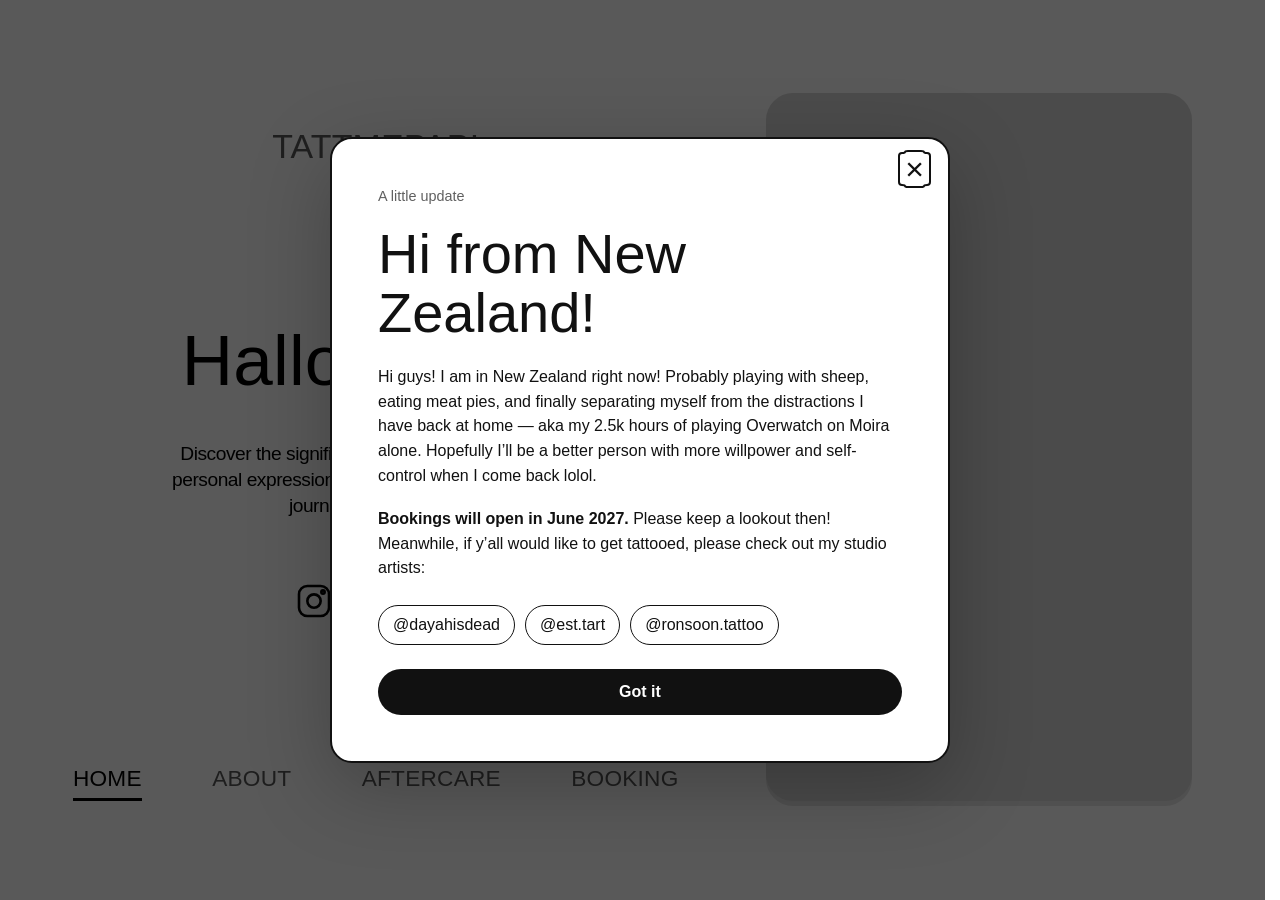
==== commit e538e56f: "update" ====
--- a/index.html
+++ b/index.html
@@ -153,9 +153,14 @@
 <script>
   const nzNotice = document.getElementById("nzNotice");
   const navigation = performance.getEntriesByType("navigation")[0];
+  const hasVisitedHome = sessionStorage.getItem("nzNoticeSeen");
 
-  if (nzNotice && navigation?.type === "reload") {
-    nzNotice.showModal();
+  if (nzNotice) {
+    if (!hasVisitedHome || navigation?.type === "reload") {
+      nzNotice.showModal();
+    }
+
+    sessionStorage.setItem("nzNoticeSeen", "true");
   }
 </script>
 </body>
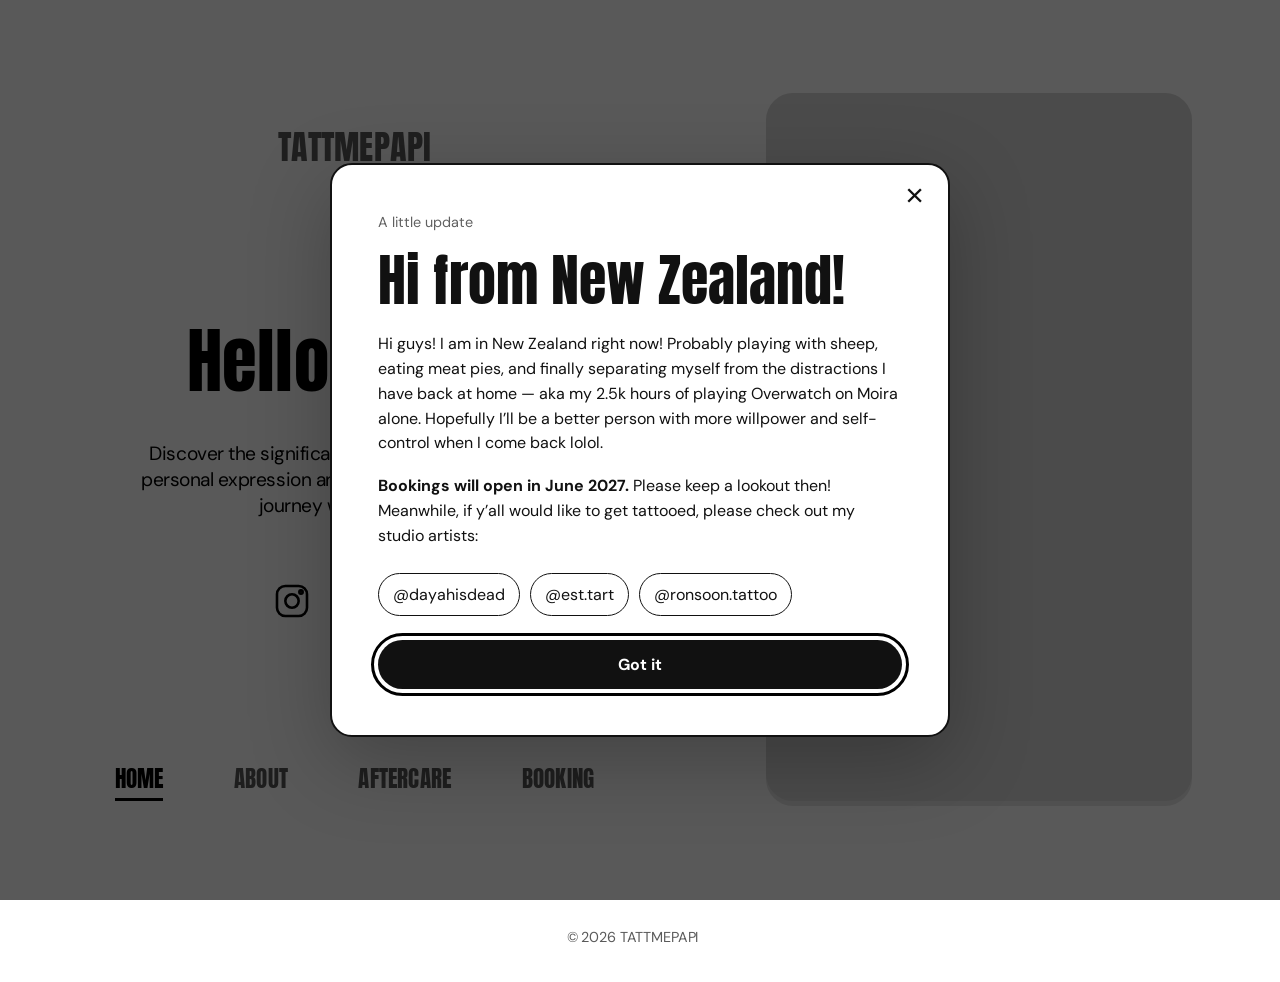
==== commit 817ea4fb: "updates" ====
--- a/index.html
+++ b/index.html
@@ -8,7 +8,7 @@
 
   <meta
     name="description"
-    content="TAT TME PAPI — Tattoo studio. Discover body art as a form of personal expression."
+    content="TATTMEPAPI — Tattoo studio. Discover body art as a form of personal expression."
   />
 
   <!-- Fonts: heading/body -->
@@ -16,7 +16,7 @@
   <link rel="preconnect" href="https://fonts.gstatic.com" crossorigin>
 
   <link
-    href="https://fonts.googleapis.com/css2?family=Inter:wght@400;500;600;700;800;900&family=Oswald:wght@500;600;700&display=swap"
+    href="https://fonts.googleapis.com/css2?family=Anton&family=DM+Sans:wght@400;500;600;700&display=swap"
     rel="stylesheet"
   >
 
@@ -33,13 +33,13 @@
 
         <div class="home-copy">
           <h1>
-            Hallo There!
+            Hello There!
           </h1>
 
           <p class="intro-text">
             Discover the significance of body art as a form of<br class="desktop-break">
             personal expression and begin your transformative<br class="desktop-break">
-            journey with us today.
+            journey with me today.
           </p>
 
           <div class="social-links" aria-label="Social media links">
@@ -47,7 +47,7 @@
             <a
               href="https://instagram.com/tattmepapi"
               target="_blank"
-              rel="noopener"
+              rel="noopener noreferrer"
               aria-label="Visit TATTMEPAPI on Instagram"
             >
               <svg viewBox="0 0 24 24" aria-hidden="true">
@@ -60,7 +60,7 @@
 <a
   href="https://wa.me/6580715440"
   target="_blank"
-  rel="noopener"
+  rel="noopener noreferrer"
   aria-label="Message TATTMEPAPI on WhatsApp"
 >
   <img
@@ -73,7 +73,7 @@
             <a
               href="https://t.me/papisonlyfans"
               target="_blank"
-              rel="noopener"
+              rel="noopener noreferrer"
               aria-label="Message TATTMEPAPI on Telegram"
             >
               <svg viewBox="0 0 24 24" aria-hidden="true">
@@ -84,7 +84,7 @@
         </div>
 
         <nav class="home-nav" aria-label="Main navigation">
-          <a class="active" href="index.html">Home</a>
+          <a class="active" href="index.html" aria-current="page">Home</a>
           <a href="about.html">About</a>
           <a href="aftercare.html">Aftercare</a>
           <a href="booking.html">Booking</a>
@@ -101,6 +101,7 @@
           loop
           playsinline
           poster="images/video-poster.jpg"
+          aria-hidden="true"
         >
           <source src="videos/tattooing.mp4" type="video/mp4" />
           Your browser does not support embedded videos.
@@ -108,6 +109,10 @@
       </div>
     </section>
   </main>
+
+  <footer class="site-footer">
+    <p>&copy; 2026 TATTMEPAPI</p>
+  </footer>
 
   <dialog class="nz-notice" id="nzNotice" aria-labelledby="nzNoticeTitle">
   <div class="nz-notice-inner">
@@ -144,24 +149,11 @@
     </div>
 
     <form method="dialog">
-      <button class="nz-notice-done" type="submit">Got it</button>
+      <button class="nz-notice-done" type="submit" autofocus>Got it</button>
     </form>
   </div>
 </dialog>
 
   <script src="scripts/main.js"></script>
-<script>
-  const nzNotice = document.getElementById("nzNotice");
-  const navigation = performance.getEntriesByType("navigation")[0];
-  const hasVisitedHome = sessionStorage.getItem("nzNoticeSeen");
-
-  if (nzNotice) {
-    if (!hasVisitedHome || navigation?.type === "reload") {
-      nzNotice.showModal();
-    }
-
-    sessionStorage.setItem("nzNoticeSeen", "true");
-  }
-</script>
 </body>
 </html>
--- a/styles/main.css
+++ b/styles/main.css
@@ -2381,10 +2381,6 @@
   }
 }
 
-.nz-notice[open] {
-  animation: notice-bounce-in 650ms ease-out both;
-}
-
 @keyframes notice-backdrop-in {
   from { opacity: 0; }
   to   { opacity: 1; }
@@ -2404,3 +2400,184 @@
     animation: none;
   }
 }
+
+/* =========================================================
+   Keyboard focus — only appears when navigating with Tab,
+   never on mouse clicks, so the visual design is unchanged.
+   ========================================================= */
+
+.home-nav a:focus-visible,
+.about-nav a:focus-visible,
+.aftercare-nav a:focus-visible,
+.booking-nav a:focus-visible,
+.portfolio-tab:focus-visible,
+.social-links a:focus-visible,
+.about-social-links a:focus-visible,
+.nz-notice-artists a:focus-visible,
+.nz-notice-close:focus-visible {
+  outline: 2px solid #000;
+  outline-offset: 6px;
+  border-radius: 4px;
+}
+
+.booking-contact-button:focus-visible,
+.nz-notice-done:focus-visible {
+  outline: 3px solid #000;
+  outline-offset: 4px;
+}
+
+.aftercare-item summary:focus-visible,
+.booking-accordion-item summary:focus-visible {
+  outline: 2px solid #000;
+  outline-offset: -4px;
+}
+
+@media (prefers-reduced-motion: reduce) {
+  .social-links a,
+  .about-social-links a,
+  .booking-contact-button,
+  .portfolio-open img {
+    transition: none;
+  }
+
+  .social-links a:hover,
+  .about-social-links a:hover,
+  .booking-contact-button:hover,
+  .portfolio-open:hover img {
+    transform: none;
+  }
+}
+
+/* Masked bank account number — matches the PayNow UEN pill */
+.account-number {
+  font-variant-numeric: tabular-nums;
+  letter-spacing: 0.04em;
+  white-space: nowrap;
+}
+
+.account-actions {
+  display: flex;
+  flex-wrap: wrap;
+  justify-content: center;
+  gap: 12px;
+  margin: 4px 0 24px;
+}
+
+.account-button {
+  padding: 8px 24px;
+  border: 3px solid #111;
+  border-radius: 999px;
+  background: #fff;
+  color: #000;
+  cursor: pointer;
+  font: inherit;
+  font-size: 1.05rem;
+  font-weight: 700;
+  letter-spacing: -0.02em;
+  transition: background-color 0.2s ease, color 0.2s ease;
+}
+
+@media (hover: hover) {
+  .account-button:hover {
+    background: #111;
+    color: #fff;
+  }
+}
+
+.account-button:focus-visible {
+  outline: 3px solid #000;
+  outline-offset: 4px;
+}
+
+@media (max-width: 600px) {
+  .account-button {
+    width: 100%;
+  }
+}
+
+/* Booking enquiry template — copy icon in the header */
+.booking-template-header {
+  position: relative;
+}
+
+.booking-template-card .booking-template-header h3 {
+  padding-right: 80px;
+  padding-left: 80px;
+}
+
+.template-copy-button {
+  position: absolute;
+  top: 50%;
+  right: 22px;
+  display: grid;
+  width: 44px;
+  height: 44px;
+  place-items: center;
+  padding: 0;
+  border: 0;
+  border-radius: 10px;
+  background: transparent;
+  color: #000;
+  cursor: pointer;
+  transform: translateY(-50%);
+  transition: opacity 0.2s ease;
+}
+
+.template-copy-button svg {
+  grid-area: 1 / 1;
+  width: 28px;
+  height: 28px;
+  fill: none;
+  stroke: currentColor;
+  stroke-linecap: round;
+  stroke-linejoin: round;
+  stroke-width: 1.8;
+  transition: opacity 0.2s ease, transform 0.2s ease;
+}
+
+.template-copy-button .icon-check {
+  opacity: 0;
+  transform: scale(0.6);
+  stroke-width: 2.2;
+}
+
+.template-copy-button.is-copied .icon-copy {
+  opacity: 0;
+  transform: scale(0.6);
+}
+
+.template-copy-button.is-copied .icon-check {
+  opacity: 1;
+  transform: scale(1);
+}
+
+@media (hover: hover) {
+  .template-copy-button:hover { opacity: 0.6; }
+}
+
+.template-copy-button:focus-visible {
+  outline: 2px solid #000;
+  outline-offset: 2px;
+}
+
+.visually-hidden {
+  position: absolute;
+  width: 1px;
+  height: 1px;
+  overflow: hidden;
+  clip: rect(0 0 0 0);
+  white-space: nowrap;
+}
+
+/* Footer (all pages) */
+.site-footer {
+  padding: 28px 24px 36px;
+  color: #5a5a5a;
+  font-size: 0.9rem;
+  letter-spacing: -0.01em;
+  text-align: center;
+}
+
+.site-footer p {
+  margin: 0;
+}
--- a/styles/mobile.css
+++ b/styles/mobile.css
@@ -12,19 +12,22 @@
   .home-layout {
     display: flex;
     flex-direction: column;
-    gap: 36px;
     width: 100%;
+    gap: 16px;
     min-height: 0;
     padding: 32px 24px 60px;
   }
-  .home-content {
-    display: flex;
-    flex-direction: column;
-    align-items: center;
-    gap: 30px;
-    width: 100%;
-    padding: 0;
-  }
+
+.home-content {
+  display: flex;
+  flex-direction: column;
+  align-items: center;
+  gap: 24px;
+  width: 100%;
+  min-height: 0;                 /* remove the reserved 55svh space */
+  padding: clamp(60px, 12svh, 110px) 0 0;
+  text-align: center;
+}
   .brand-name { font-size: clamp(1.75rem, 5vw, 2.5rem); }
   .home-copy {
     margin: 0;
@@ -43,12 +46,14 @@
     padding: 0;
   }
   .home-nav a { font-size: 1.15rem; }
-  .social-links { margin-top: 24px; }
+  .social-links { margin-top: 8px; }
   .video-card {
     width: 100%;
     height: clamp(300px, 65vw, 650px);
     min-height: 0;
   }
+
+  
 
   /* About */
   .about-hero { min-height: 0; padding: 40px 0 75px; }
@@ -242,3 +247,541 @@
   .grabpay-option > h4,
   .grabpay-option > p { margin-right: 20px; margin-left: 20px; }
 }
+
+
+/* More compact About, Aftercare, and Booking on narrow phones */
+@media (max-width: 600px) {
+  /* Page titles and navigation */
+  .about-top-row h1,
+  .aftercare-page-header h1,
+  .booking-page-header h1 {
+    font-size: clamp(2.5rem, 10vw, 3.1rem);
+  }
+
+  .about-nav a,
+  .aftercare-nav a,
+  .booking-nav a {
+    font-size: 0.9rem;
+  }
+
+  /* About */
+  .about-hero {
+    padding-top: 30px;
+    padding-bottom: 50px;
+  }
+
+  .about-grid {
+    margin-top: 30px;
+    gap: 16px;
+  }
+
+  .about-image-wrap {
+    aspect-ratio: 1 / 0.8;
+  }
+
+  .about-text-card {
+    padding: 20px;
+  }
+
+  .about-text-content h2 {
+    font-size: 1.25rem;
+  }
+
+  .about-text-content h3 {
+    margin-top: 25px;
+    font-size: 1.05rem;
+  }
+
+  .about-text-content p {
+    font-size: 1rem;
+    line-height: 1.5;
+  }
+
+  /* Aftercare */
+  .aftercare-hero {
+    padding-top: 30px;
+  }
+
+  .aftercare-container {
+    margin-top: 40px;
+  }
+
+  .aftercare-item summary {
+    min-height: 72px;
+    padding: 14px 8px;
+    font-size: 1.25rem;
+  }
+
+  .aftercare-content {
+    padding: 8px 12px 32px;
+  }
+
+  .aftercare-content p {
+    font-size: 1rem;
+    line-height: 1.45;
+  }
+
+  /* Booking */
+  .booking-page-header {
+    padding-top: 30px;
+  }
+
+  .booking-hero-layout {
+    margin-top: 30px;
+    gap: 20px;
+  }
+
+  .booking-intro-card,
+  .rate-card,
+  .deposit-card-stack .rate-card,
+  .consent-card {
+    padding: 20px;
+  }
+
+  .booking-intro-card h2 {
+    font-size: 1.65rem;
+  }
+
+  .booking-process-section,
+  .booking-pricing-section,
+  .booking-deposit-section,
+  .booking-policy-section,
+  .booking-consent-section,
+  .booking-payment-section {
+    padding: 40px 0;
+  }
+
+  .booking-step-intro h2 {
+    margin-bottom: 25px;
+    font-size: 2.45rem;
+  }
+
+  .booking-step-number {
+    font-size: 2.8rem;
+  }
+
+  .booking-step-intro h3 {
+    font-size: 1.4rem;
+  }
+
+  .booking-accordion-item summary {
+    min-height: 76px;
+    font-size: 1.25rem;
+  }
+
+  .booking-contact-copy h2 {
+    font-size: clamp(2.4rem, 9vw, 3.4rem);
+  }
+}
+
+
+/* =========================================================
+   MOBILE REFINEMENTS
+   Put the step headings above their cards, give pages more
+   side breathing room, and scale everything down a notch.
+   ========================================================= */
+
+/* Tablet + phone: step intro (02, 04, 06) goes ABOVE its cards */
+@media (max-width: 1000px) {
+  .pricing-intro,
+  .policy-intro,
+  .payment-intro {
+    order: -1;
+  }
+
+  /* Smaller social icons (Home) */
+  .social-links { gap: 20px; }
+
+  .social-links a {
+    width: 32px;
+    height: 32px;
+    flex-basis: 32px;
+  }
+
+  /* Smaller social icons (Booking) */
+  .booking-social-links { gap: 18px; }
+
+  .booking-social-links a {
+    width: 32px;
+    height: 32px;
+  }
+}
+
+/* Phones */
+@media (max-width: 600px) {
+  :root { --m-gutter: 56px; } /* 28px of space on each side */
+
+  /* ---------- Home ---------- */
+  .social-links { gap: 18px; }
+
+  .social-links a {
+    width: 28px;
+    height: 28px;
+    flex-basis: 28px;
+  }
+
+  /* ---------- Wider side margins everywhere ---------- */
+  .about-top-row,
+  .about-container,
+  .portfolio-container,
+  .aftercare-page-header,
+  .aftercare-container,
+  .booking-page-header,
+  .booking-hero-layout,
+  .booking-process-layout,
+  .booking-pricing-layout,
+  .booking-deposit-layout,
+  .booking-policy-layout,
+  .booking-consent-layout,
+  .booking-payment-layout,
+  .booking-contact-layout {
+    width: calc(100% - var(--m-gutter));
+    max-width: none;
+  }
+
+  /* ---------- Shared page headers ---------- */
+  .about-top-row h1,
+  .aftercare-page-header h1,
+  .booking-page-header h1 {
+    font-size: clamp(2.1rem, 9vw, 2.6rem);
+  }
+
+  .about-top-row,
+  .aftercare-page-header,
+  .booking-page-header { gap: 20px; }
+
+  .about-nav,
+  .aftercare-nav,
+  .booking-nav { gap: 12px 20px; }
+
+  .about-nav a,
+  .aftercare-nav a,
+  .booking-nav a { font-size: 0.85rem; }
+
+  .about-nav a.active::after,
+  .aftercare-nav a.active::after,
+  .booking-nav a.active::after {
+    bottom: -7px;
+    height: 2px;
+  }
+
+  /* ---------- About ---------- */
+  .about-grid { margin-top: 26px; gap: 14px; }
+
+  .about-image-wrap,
+  .about-text-card { border-radius: 18px; }
+
+  .about-text-card { padding: 20px; border-width: 2px; }
+  .about-text-content h2 { font-size: 1.1rem; }
+  .about-text-content h3 { margin: 20px 0 10px; font-size: 0.95rem; }
+  .about-text-content p { font-size: 0.92rem; line-height: 1.5; }
+
+  .about-social-links { gap: 18px; margin-top: 24px; }
+
+  .about-social-links a {
+    width: 26px;
+    height: 26px;
+  }
+
+  .portfolio-section { padding: 30px 0 60px; }
+  .portfolio-tabs { gap: 10px 22px; margin-bottom: 24px; }
+  .portfolio-tab { font-size: 1rem; }
+  .portfolio-tab.active::after { bottom: -7px; height: 2px; }
+  .portfolio-grid { gap: 10px; }
+
+  /* ---------- Aftercare ---------- */
+  .aftercare-container { margin-top: 34px; }
+
+  .aftercare-item summary {
+    min-height: 62px;
+    padding: 12px 6px;
+    font-size: 1.1rem;
+  }
+
+  .aftercare-content { padding: 4px 8px 28px; }
+
+  .aftercare-content p {
+    margin-bottom: 16px;
+    font-size: 0.92rem;
+    line-height: 1.5;
+  }
+
+  /* ---------- Booking: hero ---------- */
+  .booking-hero-layout { margin-top: 26px; gap: 16px; }
+  .booking-hero-section { padding-bottom: 40px; }
+
+  .booking-intro-card {
+    padding: 20px;
+    border-width: 2px;
+    border-radius: 18px;
+  }
+
+  .booking-intro-card h2 { margin-bottom: 12px; font-size: 1.35rem; }
+  .booking-intro-card p { font-size: 0.95rem; line-height: 1.45; }
+  .booking-button-row { gap: 10px; margin-top: 20px; }
+
+  .booking-contact-button {
+    min-height: 46px;
+    padding: 10px 18px;
+    font-size: 0.98rem;
+  }
+
+  .booking-hero-image {
+    height: 240px;
+    border-radius: 18px;
+  }
+
+  /* ---------- Booking: steps ---------- */
+  .booking-process-section,
+  .booking-pricing-section,
+  .booking-deposit-section,
+  .booking-policy-section,
+  .booking-consent-section,
+  .booking-payment-section { padding: 32px 0; }
+
+  .booking-process-layout,
+  .booking-pricing-layout,
+  .booking-deposit-layout,
+  .booking-policy-layout,
+  .booking-consent-layout,
+  .booking-payment-layout { gap: 22px; }
+
+  .booking-step-intro h2 { margin-bottom: 18px; font-size: 1.9rem; }
+  .booking-step-number { margin-bottom: 12px; font-size: 2.2rem; }
+  .booking-step-intro h3 { margin-bottom: 10px; font-size: 1.2rem; }
+  .booking-step-intro > p { font-size: 0.95rem; line-height: 1.45; }
+
+  /* Template card */
+  .booking-template-card { border-width: 2px; border-radius: 18px; }
+
+  .booking-template-card h3 {
+    padding: 16px;
+    border-bottom-width: 2px;
+    font-size: 1.15rem;
+  }
+
+  .booking-template-content { padding: 18px 20px; }
+  .booking-template-content p { margin-bottom: 14px; font-size: 0.92rem; }
+
+  /* Rate / deposit / consent cards */
+  .pricing-card-stack,
+  .deposit-card-stack,
+  .consent-card-stack { gap: 12px; }
+
+  .rate-card,
+  .deposit-card-stack .rate-card {
+    padding: 18px 20px;
+    border-radius: 18px;
+  }
+
+  .rate-card-light,
+  .consent-card-light { border-width: 2px; }
+
+  .rate-card h3 { margin-bottom: 6px; font-size: 1.1rem; }
+  .rate-card p { font-size: 0.92rem; line-height: 1.4; }
+
+  .consent-card { padding: 20px; border-radius: 18px; }
+  .consent-card h3 { margin-bottom: 14px; font-size: 1.1rem; }
+  .consent-card p { margin-bottom: 12px; font-size: 0.9rem; line-height: 1.45; }
+
+  /* Warning notes */
+  .deposit-note,
+  .medical-note,
+  .consent-intro .medical-note {
+    grid-template-columns: 34px minmax(0, 1fr);
+    gap: 12px;
+    margin-top: 22px;
+  }
+
+  .note-icon {
+    width: 34px;
+    height: 34px;
+    border-width: 3px;
+    font-size: 1.4rem;
+  }
+
+  .deposit-note p,
+  .medical-note p { font-size: 0.82rem; line-height: 1.45; }
+
+  /* Accordions — same scale as Aftercare */
+  .booking-accordion-item { border-top-width: 2px; }
+  .booking-accordion-item:last-child { border-bottom-width: 2px; }
+
+  .booking-accordion-item summary {
+    min-height: 62px;
+    padding: 12px 6px;
+    font-size: 1.1rem;
+  }
+
+  .booking-accordion-icon {
+    width: 31px;
+    height: 31px;
+    flex-basis: 31px;
+  }
+
+  .booking-accordion-icon::before,
+  .booking-accordion-icon::after {
+    width: 28px;
+    height: 2px;
+  }
+
+  .booking-accordion-content,
+  .payment-content,
+  .grabpay-content { padding: 4px 8px 28px; }
+
+  .booking-accordion-content p {
+    margin-bottom: 14px;
+    font-size: 0.92rem;
+    line-height: 1.45;
+  }
+
+  /* PayNow */
+  .paynow-content { gap: 18px; }
+  .paynow-content > p { font-size: 0.92rem; line-height: 1.45; text-align: center; }
+  .paynow-qr-wrap img { width: 170px; height: 170px; }
+
+  .paynow-qr-wrap span,
+  .account-button {
+    padding: 6px 18px;
+    border-width: 2px;
+    font-size: 0.9rem;
+  }
+
+  .account-actions { gap: 8px; margin-bottom: 14px; }
+
+  /* GrabPay */
+  .grabpay-intro-text { margin-bottom: 14px; font-size: 0.95rem; }
+  .grabpay-warning-text { margin-bottom: 20px; font-size: 0.82rem; }
+  .grabpay-options { gap: 14px; }
+
+  .grabpay-option { border-width: 2px; border-radius: 18px; }
+
+  .grabpay-option > h3,
+  .grabpay-option > h4,
+  .grabpay-option > p { margin-right: 18px; margin-left: 18px; }
+
+  .grabpay-option > h3 { margin-top: 18px; margin-bottom: 8px; font-size: 1.15rem; }
+  .grabpay-option > h4 { margin-bottom: 12px; font-size: 1rem; }
+  .grabpay-option > p { margin-bottom: 18px; font-size: 0.9rem; line-height: 1.45; }
+
+  .grabpay-example { border-top-width: 2px; }
+
+  .grabpay-example > p {
+    padding: 12px 14px;
+    border-bottom-width: 1px;
+    font-size: 0.88rem;
+  }
+
+  .grabpay-example > div {
+    gap: 10px;
+    min-height: 0;
+    padding: 12px 14px;
+    border-bottom-width: 1px;
+    font-size: 0.84rem;
+  }
+
+  .grabpay-example strong { font-size: 0.9rem; }
+
+  /* ---------- Booking: final contact ---------- */
+  .booking-contact-section { padding: 50px 0 60px; }
+  .booking-contact-layout { gap: 24px; }
+
+  .booking-contact-copy h2 {
+    margin-bottom: 16px;
+    font-size: clamp(2rem, 8.5vw, 2.5rem);
+  }
+
+  .booking-contact-copy p { font-size: 1rem; line-height: 1.45; }
+  .booking-contact-actions { gap: 10px; }
+
+  .booking-contact-actions .booking-contact-button {
+    min-height: 52px;
+    font-size: 1.1rem;
+  }
+
+  .booking-social-links { gap: 16px; margin-top: 16px; }
+
+  .booking-social-links a {
+    width: 26px;
+    height: 26px;
+  }
+}
+
+/* Fixes: desktop-only line breaks on Home, and the tall open
+   Aftercare header that was leaking onto mobile */
+@media (max-width: 1000px) {
+  .desktop-break { display: none; }
+  .aftercare-item[open] summary { min-height: 112px; }
+}
+
+@media (max-width: 600px) {
+  .aftercare-item[open] summary { min-height: 62px; }
+}
+
+/* Booking 02 + 03: right-align text in the white cards (matches desktop) */
+@media (max-width: 1000px) {
+  .pricing-card-stack .rate-card-light,
+  .deposit-card-stack .rate-card-light {
+    text-align: right;
+  }
+}
+
+/* =========================================================
+   Home (mobile): bigger menu + more space below it
+   ========================================================= */
+@media (max-width: 1000px) {
+  .home-nav {
+    flex-wrap: wrap;          /* safety net: never cut off */
+    gap: 14px 32px;
+    margin-bottom: 48px;      /* space between menu and TATTMEPAPI */
+  }
+
+  .home-nav a {
+    font-size: 1.4rem;
+    white-space: nowrap;
+  }
+
+  .home-nav a::after { bottom: -9px; }
+}
+
+@media (max-width: 600px) {
+  .home-nav {
+    gap: 12px clamp(14px, 4.5vw, 22px);
+    margin-bottom: 40px;
+  }
+
+  .home-nav a {
+    font-size: clamp(1.1rem, 5.2vw, 1.35rem);
+  }
+}
+
+/* Home (mobile): a little more breathing room between each piece */
+@media (max-width: 1000px) {
+  .home-content { gap: 30px; }       /* TATTMEPAPI ↔ Hello There! (was 24px) */
+  .intro-text { margin-top: 26px; }  /* Hello There! ↔ Discover… (was 20px) */
+  .social-links { margin-top: 20px; }/* Discover… ↔ icons (was 8px) */
+  .home-layout { gap: 34px; }        /* icons ↔ video (was 26px) */
+}
+
+/* Booking template copy icon (phones) */
+@media (max-width: 600px) {
+  .booking-template-card .booking-template-header h3 {
+    padding-right: 52px;
+    padding-left: 52px;
+  }
+
+  .template-copy-button { right: 8px; }
+
+  .template-copy-button svg {
+    width: 22px;
+    height: 22px;
+  }
+}
+
+/* Footer (phones) */
+@media (max-width: 600px) {
+  .site-footer {
+    padding: 16px 18px 28px;
+    font-size: 0.8rem;
+  }
+}
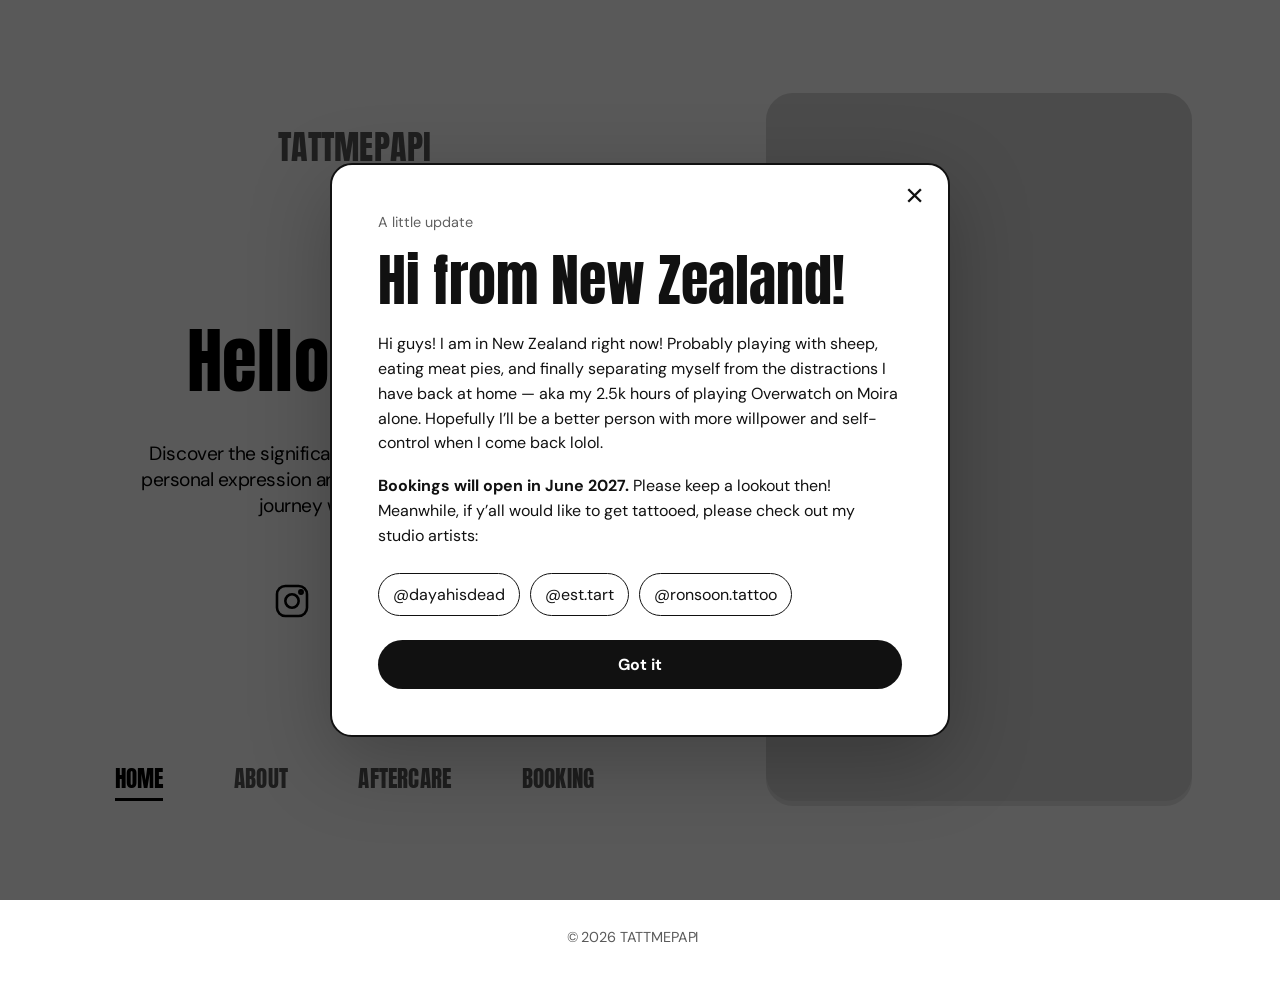
==== commit f2e1c65d: "more optimization" ====
--- a/index.html
+++ b/index.html
@@ -115,7 +115,7 @@
   </footer>
 
   <dialog class="nz-notice" id="nzNotice" aria-labelledby="nzNoticeTitle">
-  <div class="nz-notice-inner">
+  <div class="nz-notice-inner" tabindex="-1" autofocus>
     <form method="dialog">
       <button class="nz-notice-close" type="submit" aria-label="Close notice">
         &times;
@@ -149,7 +149,7 @@
     </div>
 
     <form method="dialog">
-      <button class="nz-notice-done" type="submit" autofocus>Got it</button>
+      <button class="nz-notice-done" type="submit">Got it</button>
     </form>
   </div>
 </dialog>
--- a/styles/main.css
+++ b/styles/main.css
@@ -2581,3 +2581,6 @@
 .site-footer p {
   margin: 0;
 }
+
+/* Popup starts focused on itself (no ring shown on open) */
+.nz-notice-inner:focus { outline: none; }
--- a/styles/mobile.css
+++ b/styles/mobile.css
@@ -785,3 +785,73 @@
     font-size: 0.8rem;
   }
 }
+
+/* =========================================================
+   New Zealand notice — fit on one screen on phones (no scrolling)
+   ========================================================= */
+@media (max-width: 600px) {
+  .nz-notice {
+    width: calc(100% - 28px);
+    max-height: calc(100dvh - 28px);
+    border-radius: 18px;
+  }
+
+  .nz-notice-inner { padding: 20px 20px 18px; }
+
+  .nz-notice-close {
+    top: 8px;
+    right: 10px;
+    font-size: 1.8rem;
+  }
+
+  .nz-notice-label {
+    margin-bottom: 4px;
+    font-size: 0.78rem;
+  }
+
+  .nz-notice h2 {
+    margin: 0 28px 12px 0;
+    font-size: 1.9rem;
+  }
+
+  .nz-notice p {
+    margin-bottom: 10px;
+    font-size: 0.88rem;
+    line-height: 1.45;
+  }
+
+  /* Artist links sit side by side as small pills */
+  .nz-notice-artists {
+    flex-direction: row;
+    justify-content: center;
+    gap: 6px;
+    margin: 14px 0 16px;
+  }
+
+  .nz-notice-artists a {
+    padding: 6px 11px;
+    font-size: 0.8rem;
+  }
+
+  .nz-notice-done {
+    padding: 11px 18px;
+    font-size: 0.95rem;
+  }
+}
+
+/* Short phones (e.g. iPhone SE) — squeeze a little more */
+@media (max-width: 600px) and (max-height: 700px) {
+  .nz-notice-inner { padding: 16px 18px 16px; }
+  .nz-notice h2 { margin-bottom: 8px; font-size: 1.65rem; }
+  .nz-notice p { margin-bottom: 8px; font-size: 0.82rem; line-height: 1.4; }
+  .nz-notice-artists { margin: 10px 0 12px; }
+  .nz-notice-artists a { padding: 5px 10px; font-size: 0.76rem; }
+  .nz-notice-done { padding: 10px 16px; }
+}
+
+/* Very small phones (320px wide) */
+@media (max-width: 340px) {
+  .nz-notice-inner { padding: 14px 15px; }
+  .nz-notice p { font-size: 0.78rem; }
+  .nz-notice-artists a { padding: 5px 8px; font-size: 0.72rem; }
+}
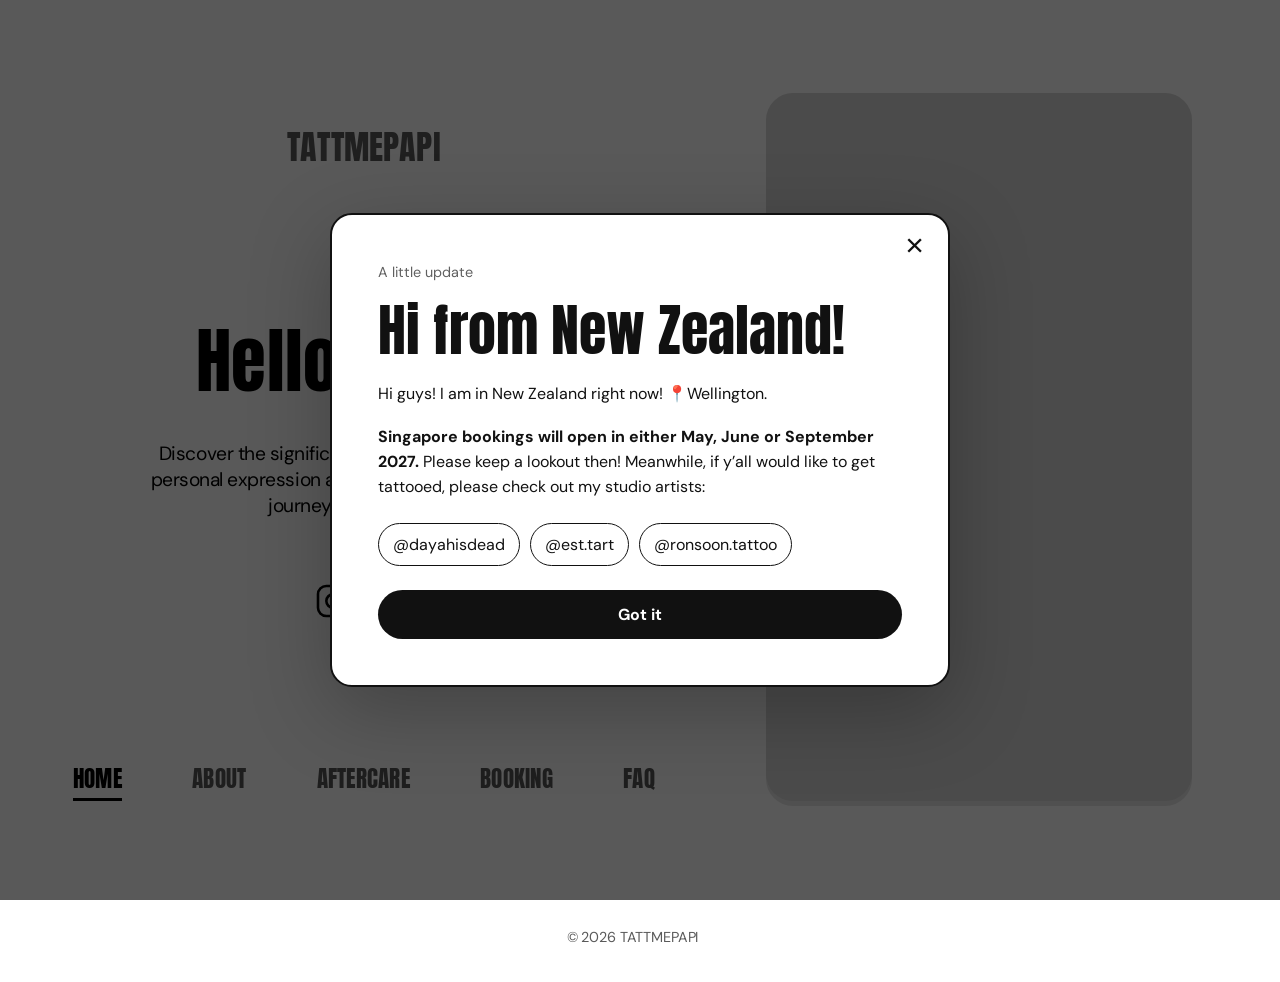
==== commit aca4cf83: "update layouts" ====
--- a/index.html
+++ b/index.html
@@ -70,16 +70,6 @@
   />
 </a>
 
-            <a
-              href="https://t.me/papisonlyfans"
-              target="_blank"
-              rel="noopener noreferrer"
-              aria-label="Message TATTMEPAPI on Telegram"
-            >
-              <svg viewBox="0 0 24 24" aria-hidden="true">
-                <path d="M21.4 3.6 18.2 20c-.2 1.1-.8 1.4-1.7.9l-5.1-3.7-2.5 2.4c-.3.3-.5.5-1 .5l.4-5.2 9.5-8.6c.4-.4-.1-.6-.6-.3L5.5 13.4.5 11.8c-1.1-.4-1.1-1.1.2-1.6L20.2 2.7c.9-.3 1.7.2 1.2.9Z"></path>
-              </svg>
-            </a>
           </div>
         </div>
 
@@ -88,6 +78,7 @@
           <a href="about.html">About</a>
           <a href="aftercare.html">Aftercare</a>
           <a href="booking.html">Booking</a>
+          <a href="faq.html">FAQ</a>
         </nav>
       </div>
 
@@ -125,18 +116,12 @@
     <p class="nz-notice-label">A little update</p>
     <h2 id="nzNoticeTitle">Hi from New Zealand!</h2>
 
-    <p>
-      Hi guys! I am in New Zealand right now! Probably playing with sheep,
-      eating meat pies, and finally separating myself from the distractions
-      I have back at home — aka my 2.5k hours of playing Overwatch on Moira
-      alone. Hopefully I’ll be a better person with more willpower and
-      self-control when I come back lolol.
-    </p>
+    <p>Hi guys! I am in New Zealand right now! <span class="nowrap">📍Wellington.</span></p>
 
     <p>
-      <strong>Bookings will open in June 2027.</strong> Please keep a lookout
-      then! Meanwhile, if y’all would like to get tattooed, please check out
-      my studio artists:
+      <strong>Singapore bookings will open in either May, June or
+      September 2027.</strong> Please keep a lookout then! Meanwhile, if
+      y’all would like to get tattooed, please check out my studio artists:
     </p>
 
     <div class="nz-notice-artists">
--- a/styles/main.css
+++ b/styles/main.css
@@ -375,10 +375,6 @@
   stroke-width: 1.8;
 }
 
-.about-social-links .telegram-icon {
-  fill: currentColor;
-  stroke: none;
-}
 
 /* PORTFOLIO */
 
@@ -973,9 +969,6 @@
   background: #28513f;
 }
 
-.telegram-button {
-  background: #2d6170;
-}
 
 .booking-hero-image {
   height: min(69vh, 707px);
@@ -1516,10 +1509,6 @@
   stroke-width: 1.8;
 }
 
-.booking-social-links .telegram-icon {
-  fill: currentColor;
-  stroke: none;
-}
 
 /* =========================================================
    Smaller desktop scale — About, Aftercare, Booking only
@@ -2157,7 +2146,7 @@
   .aftercare-page-header,
   .booking-page-header {
     display: grid;
-    grid-template-columns: minmax(0, 1fr) 590px;
+    grid-template-columns: minmax(0, 1fr) 680px;
     align-items: start;
     column-gap: 32px;
     width: min(calc(100% - 100px), 1400px);
@@ -2169,11 +2158,11 @@
   .aftercare-nav,
   .booking-nav {
     display: grid;
-    grid-template-columns: 72px 82px 126px 94px;
+    grid-template-columns: 72px 82px 126px 94px 48px;
     justify-content: space-between;
     align-items: start;
     gap: 0;
-    width: 590px;
+    width: 680px;
     padding-top: 5px;
   }
 
@@ -2448,126 +2437,6 @@
   }
 }
 
-/* Masked bank account number — matches the PayNow UEN pill */
-.account-number {
-  font-variant-numeric: tabular-nums;
-  letter-spacing: 0.04em;
-  white-space: nowrap;
-}
-
-.account-actions {
-  display: flex;
-  flex-wrap: wrap;
-  justify-content: center;
-  gap: 12px;
-  margin: 4px 0 24px;
-}
-
-.account-button {
-  padding: 8px 24px;
-  border: 3px solid #111;
-  border-radius: 999px;
-  background: #fff;
-  color: #000;
-  cursor: pointer;
-  font: inherit;
-  font-size: 1.05rem;
-  font-weight: 700;
-  letter-spacing: -0.02em;
-  transition: background-color 0.2s ease, color 0.2s ease;
-}
-
-@media (hover: hover) {
-  .account-button:hover {
-    background: #111;
-    color: #fff;
-  }
-}
-
-.account-button:focus-visible {
-  outline: 3px solid #000;
-  outline-offset: 4px;
-}
-
-@media (max-width: 600px) {
-  .account-button {
-    width: 100%;
-  }
-}
-
-/* Booking enquiry template — copy icon in the header */
-.booking-template-header {
-  position: relative;
-}
-
-.booking-template-card .booking-template-header h3 {
-  padding-right: 80px;
-  padding-left: 80px;
-}
-
-.template-copy-button {
-  position: absolute;
-  top: 50%;
-  right: 22px;
-  display: grid;
-  width: 44px;
-  height: 44px;
-  place-items: center;
-  padding: 0;
-  border: 0;
-  border-radius: 10px;
-  background: transparent;
-  color: #000;
-  cursor: pointer;
-  transform: translateY(-50%);
-  transition: opacity 0.2s ease;
-}
-
-.template-copy-button svg {
-  grid-area: 1 / 1;
-  width: 28px;
-  height: 28px;
-  fill: none;
-  stroke: currentColor;
-  stroke-linecap: round;
-  stroke-linejoin: round;
-  stroke-width: 1.8;
-  transition: opacity 0.2s ease, transform 0.2s ease;
-}
-
-.template-copy-button .icon-check {
-  opacity: 0;
-  transform: scale(0.6);
-  stroke-width: 2.2;
-}
-
-.template-copy-button.is-copied .icon-copy {
-  opacity: 0;
-  transform: scale(0.6);
-}
-
-.template-copy-button.is-copied .icon-check {
-  opacity: 1;
-  transform: scale(1);
-}
-
-@media (hover: hover) {
-  .template-copy-button:hover { opacity: 0.6; }
-}
-
-.template-copy-button:focus-visible {
-  outline: 2px solid #000;
-  outline-offset: 2px;
-}
-
-.visually-hidden {
-  position: absolute;
-  width: 1px;
-  height: 1px;
-  overflow: hidden;
-  clip: rect(0 0 0 0);
-  white-space: nowrap;
-}
 
 /* Footer (all pages) */
 .site-footer {
@@ -2584,3 +2453,552 @@
 
 /* Popup starts focused on itself (no ring shown on open) */
 .nz-notice-inner:focus { outline: none; }
+
+/* =========================================================
+   Booking form (replaces the enquiry template)
+   ========================================================= */
+
+.form-button {
+  background: #111;
+}
+
+.booking-process-layout {
+  align-items: start;
+}
+
+.booking-form {
+  display: grid;
+  gap: 24px;
+  padding: 40px 50px 44px;
+}
+
+.booking-field {
+  display: grid;
+  gap: 6px;
+}
+
+.booking-field[hidden] {
+  display: none;
+}
+
+.booking-field label {
+  font-size: clamp(1.1rem, 1.3vw, 1.4rem);
+  letter-spacing: -0.035em;
+  line-height: 1.15;
+}
+
+.booking-field-optional {
+  color: #5a5a5a;
+  font-size: 0.73em;
+  font-style: italic;
+}
+
+.booking-field-hint {
+  margin-top: -2px;
+  font-size: 0.85rem;
+  line-height: 1.35;
+}
+
+.booking-field input,
+.booking-field textarea {
+  width: 100%;
+  margin-top: 2px;
+  padding: 12px 14px;
+  border: 2px solid #111;
+  border-radius: 12px;
+  background: #fff;
+  color: #000;
+  font: inherit;
+  font-size: 1rem;
+  line-height: 1.4;
+}
+
+.booking-field textarea {
+  min-height: 3.2em;
+  resize: vertical;
+}
+
+.booking-field input::placeholder,
+.booking-field textarea::placeholder {
+  color: #9a9a9a;
+}
+
+.booking-field input:focus-visible,
+.booking-field textarea:focus-visible {
+  outline: 2px solid #000;
+  outline-offset: 2px;
+}
+
+.booking-field input:user-invalid,
+.booking-field textarea:user-invalid {
+  border-color: #b3261e;
+}
+
+.booking-form-check {
+  display: grid;
+  grid-template-columns: 22px minmax(0, 1fr);
+  align-items: start;
+  gap: 12px;
+  cursor: pointer;
+  font-size: 1rem;
+  line-height: 1.4;
+}
+
+.booking-form-check input {
+  width: 20px;
+  height: 20px;
+  margin: 1px 0 0;
+  accent-color: #111;
+  cursor: pointer;
+}
+
+.booking-form-note {
+  margin: 0;
+  font-size: 0.9rem;
+  font-style: italic;
+  line-height: 1.4;
+}
+
+.booking-form .booking-form-submit {
+  width: 100%;
+  border: 0;
+  cursor: pointer;
+  font-family: inherit;
+}
+
+.booking-form .booking-form-submit:disabled {
+  cursor: progress;
+  opacity: 0.6;
+}
+
+.booking-form-status {
+  margin: -8px 0 0;
+  font-size: 0.95rem;
+  line-height: 1.4;
+  text-align: center;
+}
+
+.booking-form-status:empty {
+  display: none;
+}
+
+/* Spam trap field — hidden from visitors */
+.booking-form-trap {
+  position: absolute;
+  left: -9999px;
+  width: 1px;
+  height: 1px;
+  overflow: hidden;
+}
+
+/* Booking form — tattoo type pills */
+.booking-choice-group {
+  min-width: 0;
+  margin: 0;
+  padding: 0;
+  border: 0;
+}
+
+.booking-choice-group legend {
+  margin-bottom: 8px;
+  padding: 0;
+  font-size: clamp(1.1rem, 1.3vw, 1.4rem);
+  letter-spacing: -0.035em;
+  line-height: 1.15;
+}
+
+.booking-choices {
+  display: flex;
+  flex-wrap: wrap;
+  gap: 10px;
+}
+
+.booking-choice {
+  position: relative;
+  cursor: pointer;
+}
+
+.booking-choice input {
+  position: absolute;
+  bottom: 0;
+  left: 50%;
+  width: 1px;
+  height: 1px;
+  opacity: 0;
+}
+
+.booking-choice span {
+  display: inline-block;
+  padding: 9px 16px;
+  border: 2px solid #111;
+  border-radius: 999px;
+  background: #fff;
+  color: #000;
+  font-size: 0.95rem;
+  line-height: 1.2;
+  transition: background-color 0.2s ease, color 0.2s ease;
+}
+
+.booking-choice input:checked + span {
+  background: #111;
+  color: #fff;
+}
+
+.booking-choice input:focus-visible + span {
+  outline: 2px solid #000;
+  outline-offset: 3px;
+}
+
+/* FAQ page: header only at the top, then straight into the sections */
+.faq-page .faq-hero-section {
+  min-height: 0;
+  padding-bottom: 0;
+}
+
+@media (min-width: 1001px) {
+  .faq-page .booking-pricing-section { padding-top: 110px; }
+}
+
+/* Text links inside booking copy (e.g. "FAQ") */
+.booking-intro-card p a,
+.booking-form-check a {
+  color: inherit;
+  font-weight: 700;
+  text-decoration: underline;
+  text-decoration-thickness: 2px;
+  text-underline-offset: 3px;
+}
+
+/* Underline under the active menu link matches the word's width */
+@media (min-width: 1001px) {
+  .about-nav a,
+  .aftercare-nav a,
+  .booking-nav a {
+    justify-self: start;
+  }
+
+  .about-nav a:last-child,
+  .aftercare-nav a:last-child,
+  .booking-nav a:last-child {
+    justify-self: end;
+  }
+}
+
+/* Keeps short phrases on one line */
+.nowrap { white-space: nowrap; }
+
+/* Booking form on its own, centred on the page */
+.booking-process-layout.booking-form-layout {
+  grid-template-columns: minmax(0, 1fr);
+  justify-content: center;
+}
+
+@media (min-width: 1001px) {
+  .booking-process-layout.booking-form-layout {
+    width: min(100% - 120px, 760px);
+  }
+
+  .booking-process-section:has(.booking-form-layout) {
+    padding-top: 40px;
+  }
+}
+
+/* =========================================================
+   Instagram tab — profile-style grid (3 across, square, tight gaps)
+   ========================================================= */
+.portfolio-grid[hidden],
+.instagram-grid[hidden],
+.instagram-more[hidden],
+.portfolio-tab[hidden] {
+  display: none;
+}
+
+.instagram-grid {
+  display: grid;
+  grid-template-columns: repeat(3, minmax(0, 1fr));
+  gap: 6px;
+  width: 100%;
+}
+
+.instagram-post {
+  position: relative;
+  display: block;
+  aspect-ratio: 1 / 1;
+  overflow: hidden;
+  border-radius: 6px;
+  background: #e7e7e7;
+}
+
+.instagram-post img {
+  display: block;
+  width: 100%;
+  height: 100%;
+  object-fit: cover;
+  transition: transform 0.35s ease, opacity 0.35s ease;
+}
+
+@media (hover: hover) {
+  .instagram-post:hover img {
+    opacity: 0.85;
+    transform: scale(1.03);
+  }
+}
+
+.instagram-post:focus-visible {
+  outline: 3px solid #000;
+  outline-offset: 2px;
+}
+
+/* Little icon for videos / multi-photo posts, like Instagram */
+.instagram-badge {
+  position: absolute;
+  top: 8px;
+  right: 8px;
+  width: 22px;
+  height: 22px;
+  color: #fff;
+  filter: drop-shadow(0 1px 2px rgba(0, 0, 0, 0.5));
+  pointer-events: none;
+}
+
+.instagram-badge svg {
+  display: block;
+  width: 100%;
+  height: 100%;
+}
+
+.instagram-badge-video svg {
+  fill: currentColor;
+}
+
+.instagram-badge-carousel svg {
+  fill: none;
+  stroke: currentColor;
+  stroke-linejoin: round;
+  stroke-width: 2;
+}
+
+.instagram-more {
+  margin: 36px 0 0;
+  text-align: center;
+}
+
+.instagram-more a {
+  display: inline-block;
+  padding: 10px 24px;
+  border: 2px solid #111;
+  border-radius: 999px;
+  color: #000;
+  font-weight: 700;
+  text-decoration: none;
+  transition: background-color 0.2s ease, color 0.2s ease;
+}
+
+@media (hover: hover) {
+  .instagram-more a:hover {
+    background: #111;
+    color: #fff;
+  }
+}
+
+.instagram-more a:focus-visible {
+  outline: 2px solid #000;
+  outline-offset: 4px;
+}
+
+/* Booking page: no image — intro card and form centred, form a bit wider */
+.booking-hero-layout.booking-hero-single {
+  grid-template-columns: minmax(0, 1fr);
+  justify-content: center;
+}
+
+.booking-hero-single .booking-intro-card {
+  text-align: center;
+}
+
+.booking-hero-single .booking-intro-card p {
+  margin-right: auto;
+  margin-left: auto;
+}
+
+.booking-hero-single .booking-button-row {
+  justify-content: center;
+}
+
+@media (min-width: 1001px) {
+  .booking-hero-layout.booking-hero-single,
+  .booking-process-layout.booking-form-layout {
+    width: min(100% - 120px, 900px);
+  }
+
+  .booking-hero-single { margin-top: 60px; }
+  .booking-hero-section:has(.booking-hero-single) { padding-bottom: 50px; }
+}
+
+/* =========================================================
+   Warning notes (Deposits + Consent): never run under the cards.
+   They fill their column and reach into the gap, stopping 40px
+   short of the cards on any screen width.
+   ========================================================= */
+@media (min-width: 1001px) {
+  .deposit-intro .deposit-note,
+  .consent-intro .medical-note {
+    width: calc(100% + clamp(25px, 8vw - 40px, 110px));
+    max-width: none;
+  }
+}
+
+/* Same, roomier gap between the page header and the content (desktop) */
+@media (min-width: 1001px) {
+  .about-grid { margin-top: 160px; }
+  .aftercare-container { margin-top: 160px; }
+  .booking-hero-layout.booking-hero-single { margin-top: 160px; }
+  .faq-page .booking-pricing-section { padding-top: 160px; }
+}
+
+/* =========================================================
+   Booking page — embedded Jotform + waiver card
+   ========================================================= */
+.jotform-embed {
+  width: 100%;
+  overflow: hidden;
+  border-radius: 24px;
+  scroll-margin-top: 24px;
+}
+
+.jotform-embed iframe {
+  display: block;
+  width: 100%;
+  min-width: 100%;
+  height: 900px; /* starting height; Jotform then fits it to the form */
+  border: 0;
+}
+
+.jotform-fallback {
+  margin: 14px 0 0;
+  color: #5a5a5a;
+  font-size: 0.9rem;
+  text-align: center;
+}
+
+.jotform-fallback a {
+  color: #000;
+  font-weight: 700;
+  text-decoration: underline;
+  text-underline-offset: 3px;
+}
+
+.waiver-card {
+  margin-top: 56px;
+  padding: 34px 38px;
+  border: 3px solid #111;
+  border-radius: 24px;
+  text-align: center;
+}
+
+.waiver-card h3 {
+  margin: 0 0 14px;
+  font-size: clamp(1.4rem, 1.8vw, 2rem);
+  letter-spacing: -0.04em;
+  line-height: 1.1;
+}
+
+.waiver-card p {
+  max-width: 560px;
+  margin: 0 auto 24px;
+  font-size: clamp(1rem, 1.15vw, 1.25rem);
+  letter-spacing: -0.03em;
+  line-height: 1.45;
+}
+
+.faq-waiver-button {
+  align-self: flex-start;
+  margin-top: 28px;
+}
+
+/* =========================================================
+   FAQ page — Aftercare-style accordions in small groups
+   ========================================================= */
+.faq-intro {
+  margin: 0 0 8px;
+  color: #5a5a5a;
+  font-size: clamp(1rem, 1.15vw, 1.25rem);
+  text-align: center;
+}
+
+.faq-group-label {
+  margin: 64px 0 14px;
+  color: #5a5a5a;
+  font-family: "Anton", Impact, sans-serif;
+  font-size: clamp(1.05rem, 1.25vw, 1.4rem);
+  font-weight: 400;
+  letter-spacing: 0.02em;
+  text-transform: uppercase;
+}
+
+.faq-group:first-of-type .faq-group-label {
+  margin-top: 44px;
+}
+
+.faq-container .aftercare-content .faq-note {
+  font-size: 0.9em;
+  font-style: italic;
+}
+
+.faq-container .aftercare-content .faq-example {
+  color: #5a5a5a;
+  font-size: 0.9em;
+}
+
+.faq-container .aftercare-content .faq-note strong,
+.faq-container .aftercare-content .faq-example strong {
+  text-decoration: none;
+}
+
+.faq-inline-button {
+  margin-top: 4px;
+  font-size: clamp(1rem, 1.2vw, 1.3rem);
+}
+
+.faq-contact {
+  margin-top: 90px;
+  text-align: center;
+}
+
+.faq-contact h2 {
+  margin: 0 0 16px;
+  font-family: "Anton", Impact, sans-serif;
+  font-size: clamp(2.2rem, 3.4vw, 3.6rem);
+  font-weight: 400;
+  line-height: 1.05;
+  text-transform: uppercase;
+}
+
+.faq-contact p {
+  max-width: 620px;
+  margin: 0 auto 28px;
+  font-size: clamp(1rem, 1.2vw, 1.3rem);
+  line-height: 1.45;
+}
+
+
+/* =========================================================
+   Warning notes — fit the real space on every screen.
+   The layout becomes a size container, so each note can use
+   the layout's width (100cqw) minus the card column and a 40px
+   gap. Never narrower than its own column, never wider than 760px.
+   ========================================================= */
+@media (min-width: 1001px) {
+  .booking-deposit-layout,
+  .booking-consent-layout {
+    container-type: inline-size;
+  }
+
+  .deposit-intro .deposit-note {
+    width: min(710px, max(100%, 100cqw - 610px - 90px));
+  }
+
+  .consent-intro .medical-note {
+    width: min(640px, max(100%, 100cqw - 710px - 90px));
+  }
+}
--- a/styles/mobile.css
+++ b/styles/mobile.css
@@ -640,14 +640,12 @@
   .paynow-content > p { font-size: 0.92rem; line-height: 1.45; text-align: center; }
   .paynow-qr-wrap img { width: 170px; height: 170px; }
 
-  .paynow-qr-wrap span,
-  .account-button {
+  .paynow-qr-wrap span {
     padding: 6px 18px;
     border-width: 2px;
     font-size: 0.9rem;
   }
 
-  .account-actions { gap: 8px; margin-bottom: 14px; }
 
   /* GrabPay */
   .grabpay-intro-text { margin-bottom: 14px; font-size: 0.95rem; }
@@ -763,21 +761,6 @@
   .home-layout { gap: 34px; }        /* icons ↔ video (was 26px) */
 }
 
-/* Booking template copy icon (phones) */
-@media (max-width: 600px) {
-  .booking-template-card .booking-template-header h3 {
-    padding-right: 52px;
-    padding-left: 52px;
-  }
-
-  .template-copy-button { right: 8px; }
-
-  .template-copy-button svg {
-    width: 22px;
-    height: 22px;
-  }
-}
-
 /* Footer (phones) */
 @media (max-width: 600px) {
   .site-footer {
@@ -855,3 +838,103 @@
   .nz-notice p { font-size: 0.78rem; }
   .nz-notice-artists a { padding: 5px 8px; font-size: 0.72rem; }
 }
+
+/* Booking form (phones) */
+@media (max-width: 600px) {
+  .booking-form {
+    gap: 18px;
+    padding: 20px 18px 22px;
+  }
+
+  .booking-field label { font-size: 1rem; }
+  .booking-field-hint { font-size: 0.8rem; }
+
+  /* 16px stops iPhones zooming in when a field is tapped */
+  .booking-field input,
+  .booking-field textarea {
+    padding: 10px 12px;
+    border-radius: 10px;
+    font-size: 16px;
+  }
+
+  .booking-form-check { font-size: 0.9rem; }
+  .booking-form-note { font-size: 0.82rem; }
+}
+
+/* Tattoo type pills (phones) */
+@media (max-width: 600px) {
+  .booking-choice-group legend { font-size: 1rem; }
+  .booking-choices { gap: 8px; }
+  .booking-choice span { padding: 8px 13px; font-size: 0.88rem; }
+}
+
+/* FAQ page + five-link menu (phones/tablets) */
+@media (max-width: 1000px) {
+  .faq-page .booking-pricing-section { padding-top: 40px; }
+}
+
+@media (max-width: 600px) {
+  .home-nav {
+    gap: 12px clamp(12px, 3.8vw, 18px);
+  }
+
+  .home-nav a {
+    font-size: clamp(1rem, 4.6vw, 1.2rem);
+  }
+}
+
+/* Instagram grid (phones) — edge-to-edge feel like the app */
+@media (max-width: 600px) {
+  .instagram-grid { gap: 3px; }
+  .instagram-post { border-radius: 3px; }
+  .instagram-badge { top: 5px; right: 5px; width: 16px; height: 16px; }
+  .instagram-more { margin-top: 24px; }
+  .instagram-more a { padding: 8px 20px; font-size: 0.9rem; }
+}
+
+/* Same, roomier gap between the page header and the content */
+@media (max-width: 1000px) {
+  .about-grid { margin-top: 80px; }
+  .aftercare-container { margin-top: 80px; }
+  .booking-hero-layout.booking-hero-single { margin-top: 80px; }
+  .faq-page .booking-pricing-section { padding-top: 80px; }
+}
+
+@media (max-width: 600px) {
+  .about-grid { margin-top: 64px; }
+  .aftercare-container { margin-top: 64px; }
+  .booking-hero-layout.booking-hero-single { margin-top: 64px; }
+  .faq-page .booking-pricing-section { padding-top: 64px; }
+}
+
+/* Embedded Jotform + waiver card (phones) */
+@media (max-width: 600px) {
+  .jotform-embed { border-radius: 14px; }
+  .jotform-embed iframe { height: 1100px; }
+  .jotform-fallback { font-size: 0.82rem; }
+
+  .waiver-card {
+    margin-top: 36px;
+    padding: 20px;
+    border-width: 2px;
+    border-radius: 18px;
+  }
+
+  .waiver-card h3 { font-size: 1.2rem; }
+  .waiver-card p { font-size: 0.92rem; }
+  .waiver-card .booking-contact-button { width: 100%; }
+  .faq-waiver-button { margin-top: 20px; }
+}
+
+/* FAQ page (phones) */
+@media (max-width: 600px) {
+  .faq-intro { font-size: 0.9rem; }
+  .faq-group-label { margin: 40px 0 10px; font-size: 0.95rem; }
+  .faq-group:first-of-type .faq-group-label { margin-top: 28px; }
+  .faq-contact { margin-top: 56px; }
+  .faq-contact h2 { font-size: clamp(1.9rem, 8vw, 2.4rem); }
+  .faq-contact p { font-size: 0.92rem; margin-bottom: 20px; }
+  .faq-contact .booking-contact-button,
+  .faq-inline-button { width: 100%; }
+}
+
